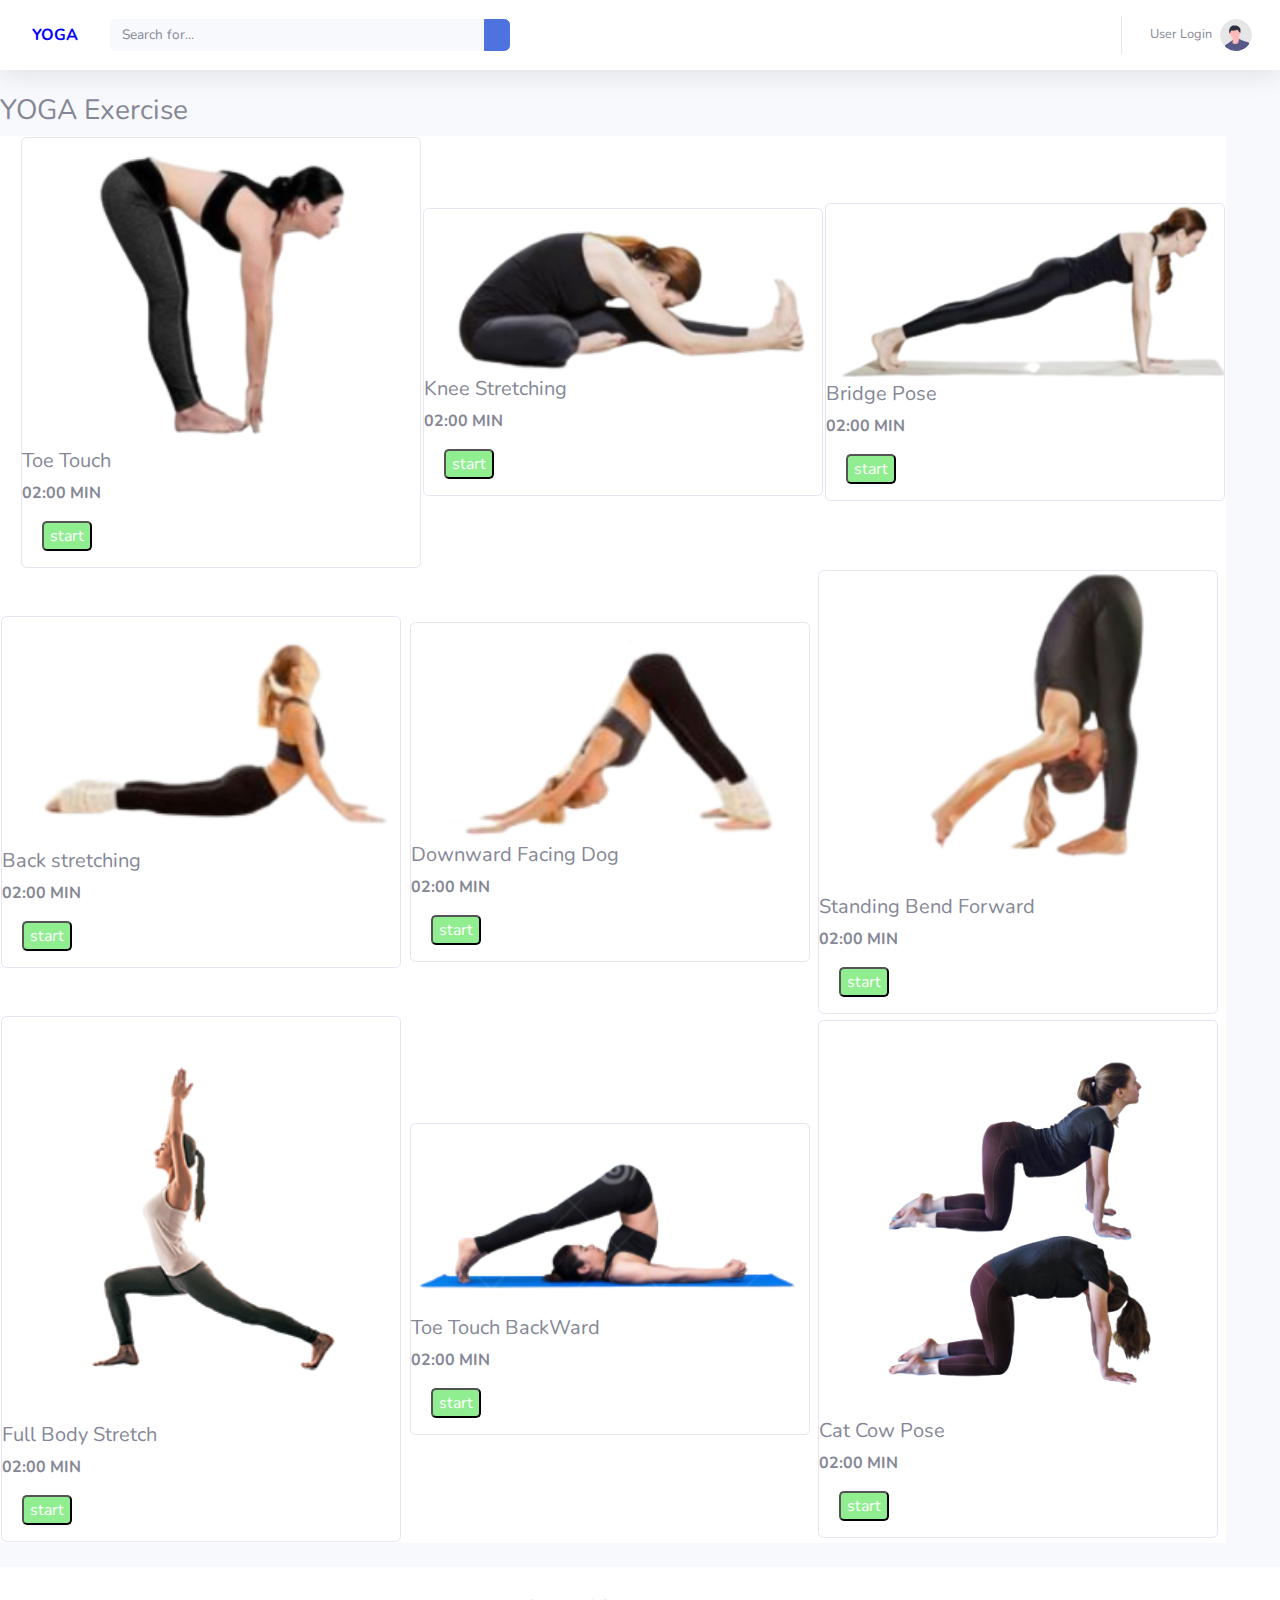
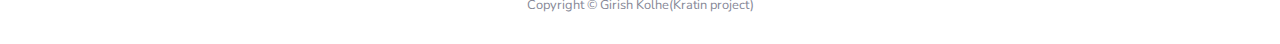
==== exercisePage.html @ c1fc0220 "Add files via upload" ====
<!DOCTYPE html>
<html lang="en">

<head>

    <meta charset="utf-8">
    <meta http-equiv="X-UA-Compatible" content="IE=edge">
    <meta name="viewport" content="width=device-width, initial-scale=1, shrink-to-fit=no">
    <meta name="description" content="">
    <meta name="author" content="">

    <title>WORKOUT PAGE</title>

    <!-- Custom fonts for this template-->
    <link href="vendor/fontawesome-free/css/all.min.css" rel="stylesheet" type="text/css">
    <link
        href="https://fonts.googleapis.com/css?family=Nunito:200,200i,300,300i,400,400i,600,600i,700,700i,800,800i,900,900i"
        rel="stylesheet">

    <!-- Custom styles for this template-->
    <link href="css/sb-admin-2.min.css" rel="stylesheet">
    <link rel="stylesheet" href="./css/style.css">
    <link rel="icon" href="img/icon1.ico">
</head>

<body id="page-top">

    <!-- Page Wrapper -->
    <div id="wrapper">

        
        <!-- Content Wrapper -->
        <div id="content-wrapper" class="d-flex flex-column">

            <!-- Main Content -->
            <div id="content">

                <!-- Topbar -->
                <nav class="navbar navbar-expand navbar-light bg-white topbar mb-4 static-top shadow">

                    <!-- Sidebar Toggle (Topbar) -->
                    <button id="sidebarToggleTop" class="btn btn-link d-md-none rounded-circle mr-3">
                        <i class="fa fa-bars"></i>
                    </button>
                    
                        <div class="sidebar-brand-icon rotate-n-15">
                            <i class="fas fa-laugh-wink"></i>
                        </div>
                        <div class="sidebar-brand-text mx-3"><font color="blue"><b>YOGA</b></font></div>
                    
                    
                    <!-- Topbar Search -->
                    <form
                        class="d-none d-sm-inline-block form-inline mr-auto ml-md-3 my-2 my-md-0 mw-100 navbar-search">

                        

                        <div class="input-group">
                            <input type="text" class="form-control bg-light border-0 small" placeholder="Search for..."
                                aria-label="Search" aria-describedby="basic-addon2">
                            <div class="input-group-append">
                                <button class="btn btn-primary" type="button">
                                    <i class="fas fa-search fa-sm"></i>
                                </button>
                            </div>
                        </div>
                    </form>

                    <!-- Topbar Navbar -->
                    <ul class="navbar-nav ml-auto">

                



                        <div class="topbar-divider d-none d-sm-block"></div>

                        <!-- Nav Item - User Information -->
                        <li class="nav-item dropdown no-arrow">
                            <a class="nav-link dropdown-toggle" href="#" id="userDropdown" role="button"
                                data-toggle="dropdown" aria-haspopup="true" aria-expanded="false">
                                <span class="mr-2 d-none d-lg-inline text-gray-600 small">User Login</span>
                                <img class="img-profile rounded-circle" src="img/undraw_profile.svg">
                            </a>
                            <!-- Dropdown - User Information -->
                            <div class="dropdown-menu dropdown-menu-right shadow animated--grow-in"
                                aria-labelledby="userDropdown">
                                <a class="dropdown-item" href="#">
                                    <i class="fas fa-user fa-sm fa-fw mr-2 text-gray-400"></i>
                                    Profile
                                </a>
                                <a class="dropdown-item" href="#">
                                    <i class="fas fa-cogs fa-sm fa-fw mr-2 text-gray-400"></i>
                                    Settings
                                </a>
                                <a class="dropdown-item" href="#">
                                    <i class="fas fa-list fa-sm fa-fw mr-2 text-gray-400"></i>
                                    Activity Log
                                </a>
                                <div class="dropdown-divider"></div>
                                <a class="dropdown-item" href="#" data-toggle="modal" data-target="#logoutModal">
                                    <i class="fas fa-sign-out-alt fa-sm fa-fw mr-2 text-gray-400"></i>
                                    Logout
                                </a>
                            </div>
                        </li>

                        <li class="nav-item dropdown no-arrow d-sm-none">
                            <a class="nav-link dropdown-toggle" href="#" id="searchDropdown" role="button"
                                data-toggle="dropdown" aria-haspopup="true" aria-expanded="false">
                                <i class="fas fa-search fa-fw"></i>
                            </a>
                            <!-- Dropdown - Messages -->
                            <div class="dropdown-menu dropdown-menu-right p-3 shadow animated--grow-in"
                                aria-labelledby="searchDropdown">
                                <form class="form-inline mr-auto w-100 navbar-search">
                                    <div class="input-group">
                                        <input type="text" class="form-control bg-light border-0 small"
                                            placeholder="Search for..." aria-label="Search"
                                            aria-describedby="basic-addon2">
                                        <div class="input-group-append">
                                            <button class="btn btn-primary" type="button">
                                                <i class="fas fa-search fa-sm"></i>
                                            </button>
                                        </div>
                                    </div>
                                </form>
                            </div>
                        </li>

                        </li>

                    </ul>

                </nav>
                <!-- End of Topbar -->
                <h1 class="heading">YOGA Exercise</h1>
            <div class="d-sm-flex   justify-content-between mb-4">
                <div class="content">
<!-- make change in card -->
    <table  border="0" bordercolor="black" width="100%" bgcolor="white">
        <tr>
                <th>
                    <div class="card" style="width: 400px;margin-left: 20px;">
                        <div class="box">
                            <img src="img/0.png"
                                alt="" style="width: 100%;">
                            <div class="info">
                                <h5>Toe Touch</h5>
                                <p id = 'count1'>02:00 MIN</p>
                                <p style="margin-left:20px;"><input type = "button" onclick = "updateCount()" value = "start" style="background-color: lightgreen;color:white; border-radius: 5px;"></p>
                            </div>
                        </div>
                    </div></th><th>
                    <div class="card" style="width: 400px;">
                        <div class="box">
                            <img src="img/1.png"
                                alt="" style="width: 100%;">
                            <div class="info">
                                <h5>Knee Stretching</h5>
                                <p id = 'count2'>02:00 MIN</p>
                                <p style="margin-left:20px;"><input type = "button" onclick = "updateCount()" value = "start" style="background-color: lightgreen;color:white; border-radius: 5px;"></p>
                            </div>
                        </div>
                    </div></th><th>
                    <div class="card" style="width: 400px;">
                        <div class="box">
                            <img src="img/2.png"
                                alt="" style="width: 100%;">
                            <div class="info">
                                <h5>Bridge Pose</h5>
                                <p id = 'count3'>02:00 MIN</p>
                                <p style="margin-left:20px;"><input type = "button" onclick = "updateCount()" value = "start" style="background-color: lightgreen;color:white; border-radius: 5px;"></p>
                            </div>
                        </div>
                    </div></th> </tr></table>

                    <table border="0" bordercolor="black" width="100%" bgcolor="white"><tr>
                        <th>
                    <div class="card" style="width: 400px;">
                        <div class="box">
                            <img src="img/3.png"
                                alt="" style="width: 100%;">
                            <div class="info">
                                <h5>Back stretching</h5>
                                <p id = 'count3'>02:00 MIN</p>
                                <p style="margin-left:20px;"><input type = "button" onclick = "updateCount()" value = "start" style="background-color: lightgreen;color:white; border-radius: 5px;"></p>
                            </div>
                        </div>
                    </div></th>
                    <th>
                    <div class="card" style="width: 400px;">
                        <div class="box">
                            <img src="img/4.png"
                                alt="" style="width: 100%;">
                            <div class="info">
                                <h5>Downward Facing Dog</h5>
                                <p id = 'count3'>02:00 MIN</p>
                                <p style="margin-left:20px;"><input type = "button" onclick = "updateCount()" value = "start" style="background-color: lightgreen;color:white; border-radius: 5px;"></p>
                            </div>
                        </div>
                    </div></th>
                    <th>
                    <div class="card" style="width: 400px;">
                        <div class="box">
                            <img src="img/5.png"
                                alt="" style="width: 100%;">
                            <div class="info">
                                <h5>Standing Bend Forward</h5>
                                <p id = 'count3'>02:00 MIN</p>
                                <p style="margin-left:20px;"><input type = "button" onclick = "updateCount()" value = "start" style="background-color: lightgreen;color:white; border-radius: 5px;"></p>
                            </div>
                        </div>
                    </div></th></tr></table>


                    <table border="0" bordercolor="black" width="100%" bgcolor="white"><tr>
                        <th>
                    <div class="card" style="width: 400px;">
                        <div class="box">
                            <img src="img/6.png"
                                alt="" style="width: 100%;">
                            <div class="info">
                                <h5>Full Body Stretch</h5>
                                <p id = 'count3'>02:00 MIN</p>
                                <p style="margin-left:20px;"><input type = "button" onclick = "updateCount()" value = "start" style="background-color: lightgreen;color:white; border-radius: 5px;"></p>
                            </div>
                        </div>
                    </div></th>
                    <th>
                    <div class="card" style="width: 400px;">
                        <div class="box">
                            <img src="img/7.png"
                                alt="" style="width: 100%;">
                            <div class="info">
                                <h5>Toe Touch BackWard</h5>
                                <p id = 'count3'>02:00 MIN</p>
                                <p style="margin-left:20px;"><input type = "button" onclick = "updateCount()" value = "start" style="background-color: lightgreen;color:white; border-radius: 5px;"></p>
                            </div>
                        </div>
                    </div></th>
                    <th>
                    <div class="card" style="width: 400px;">
                        <div class="box">
                            <img src="img/8.png"
                                alt="" style="width: 100%;">
                            <div class="info">
                                <h5>Cat Cow Pose</h5>
                                <p id = 'count3'>02:00 MIN</p>
                                <p style="margin-left:20px;"><input type = "button" onclick = "updateCount()" value = "start" style="background-color: lightgreen;color:white; border-radius: 5px;"></p>
                            </div>
                        </div>
                    </div></th></tr></table>
                </div>
            </div>
            <!-- End of Main Content -->

            <!-- Footer -->
            <footer class="sticky-footer bg-white">
                <div class="container my-auto">
                    <div class="copyright text-center my-auto">
                        <span>Copyright &copy; Girish Kolhe(Kratin project)</span>
                    </div>
                </div>
            </footer>
            <!-- End of Footer -->

        </div>
        <!-- End of Content Wrapper -->

    </div>
    <!-- End of Page Wrapper -->

    <!-- Scroll to Top Button-->
    <a class="scroll-to-top rounded" href="#page-top">
        <i class="fas fa-angle-up"></i>
    </a>

    <!-- Logout Modal-->
    <div class="modal fade" id="logoutModal" tabindex="-1" role="dialog" aria-labelledby="exampleModalLabel"
        aria-hidden="true">
        <div class="modal-dialog" role="document">
            <div class="modal-content">
                <div class="modal-header">
                    <h5 class="modal-title" id="exampleModalLabel">Ready to Leave?</h5>
                    <button class="close" type="button" data-dismiss="modal" aria-label="Close">
                        <span aria-hidden="true">×</span>
                    </button>
                </div>
                <div class="modal-body">Select "Logout" below if you are ready to end your current session.</div>
                <div class="modal-footer">
                    <button class="btn btn-secondary" type="button" data-dismiss="modal">Cancel</button>
                    <a class="btn btn-primary" href="index.html">Logout</a>
                </div>
            </div>
        </div>
    </div>

    <!-- Bootstrap core JavaScript-->
    <script src="vendor/jquery/jquery.min.js"></script>
    <script src="vendor/bootstrap/js/bootstrap.bundle.min.js"></script>

    <!-- Core plugin JavaScript-->
    <script src="vendor/jquery-easing/jquery.easing.min.js"></script>

    <!-- Custom scripts for all pages-->
    <script src="js/sb-admin-2.min.js"></script>

    <!-- Page level plugins -->
    <script src="vendor/chart.js/Chart.min.js"></script>

    <!-- Page level custom scripts -->
    <script src="js/demo/chart-area-demo.js"></script>
    <script src="js/demo/chart-pie-demo.js"></script>
    <script src="js/exercisePage.js"></script>

</body>

</html>
---- css/style.css ----
.container-fluid{
	width: 100%;
	display: flex;
	flex-direction: column;
	
}

.heading{
	font-size: 28px;

}
.container-fluid .content{
	width: 70%;
	height: 100%;
	display: flex;
	align-items: center;
	flex-wrap: wrap;
  
  }

  .container-fluid .quote{
	width: 30%;
	height: 100%;
	display: flex;
	flex-direction: column;

 
 }

 .container-fluid .quote .card-body .box {
	display: flex;
	justify-content: center;
	align-items: center;
	margin: 10px 0px;
 }

 .container-fluid .quote .card-body .box img{
	width: 60px;
	height: 60px;
	border-radius: 100px;
	margin: 0px 15px;
	box-shadow: rgba(100, 100, 111, 0.2) 0px 7px 29px 0px;
	
 }
  
  .container-fluid .content .card{
	width:300px;
    margin: 10px;
	border-radius: 10px;
	box-shadow: rgba(100, 100, 111, 0.2) 0px 7px 29px 0px;
  }
  
  .container-fluid .content .card img{
	width: 300px;
	border-top-left-radius: 10px;
	border-top-right-radius: 10px;
  }
  
  .container-fluid .content .card .info{
	padding: 20px;
  }

  .container-fluid .content .card .info h5{
	color: rgb(67, 67, 67);
  }

  .container-fluid .content .card .info a{
	padding: 7px 30px;
	height: 30px;
	color: blue;
	border: 1px solid blue;
	outline: none;
	text-decoration: none;
	border-radius: 50px;
  }

  @media (max-width: 480px){
	.container-fluid .content{
		width: 100%;
	}

	.container-fluid .quote{
		width: 100%;
	}

  }
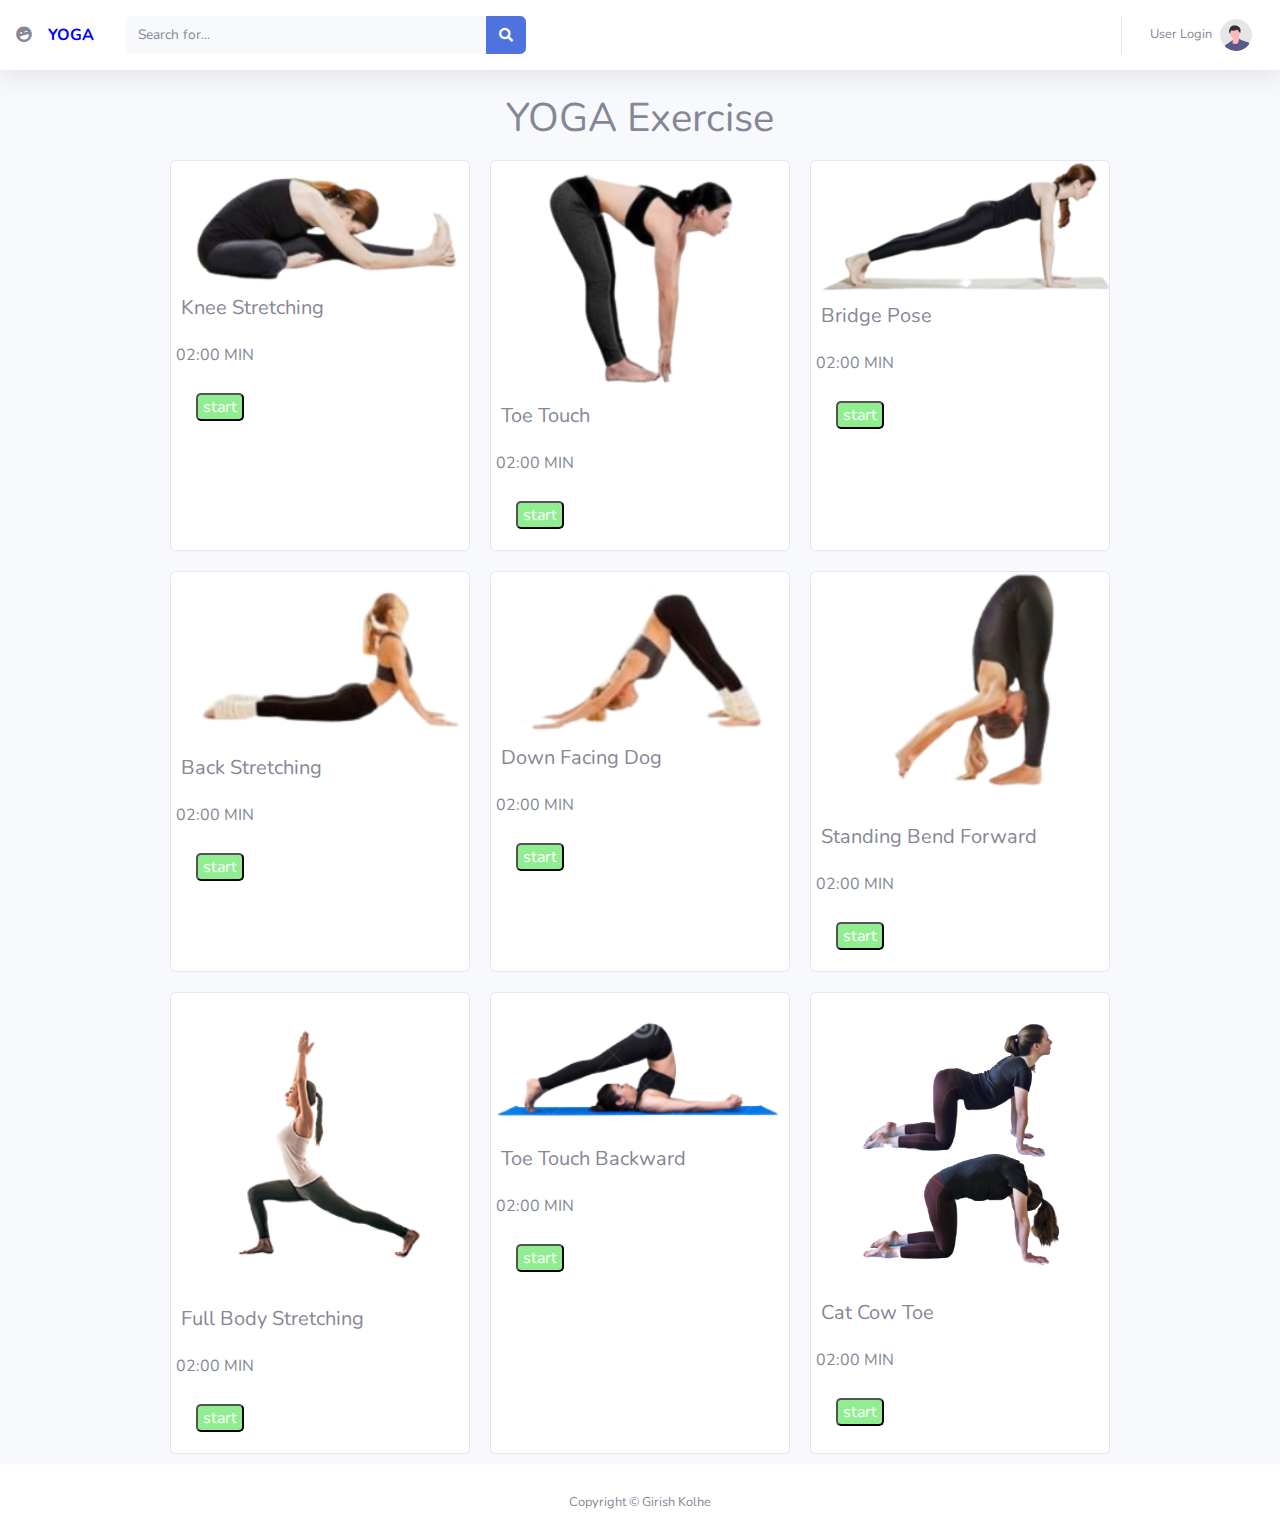
==== commit 8df40e96: "Add files via upload" ====
--- a/exercisePage.html
+++ b/exercisePage.html
@@ -20,6 +20,7 @@
     <!-- Custom styles for this template-->
     <link href="css/sb-admin-2.min.css" rel="stylesheet">
     <link rel="stylesheet" href="./css/style.css">
+    <link rel="stylesheet" href="./css/exeP.css">
     <link rel="icon" href="img/icon1.ico">
 </head>
 
@@ -134,132 +135,130 @@
 
                 </nav>
                 <!-- End of Topbar -->
-                <h1 class="heading">YOGA Exercise</h1>
-            <div class="d-sm-flex   justify-content-between mb-4">
-                <div class="content">
-<!-- make change in card -->
-    <table  border="0" bordercolor="black" width="100%" bgcolor="white">
-        <tr>
-                <th>
-                    <div class="card" style="width: 400px;margin-left: 20px;">
-                        <div class="box">
-                            <img src="img/0.png"
-                                alt="" style="width: 100%;">
-                            <div class="info">
-                                <h5>Toe Touch</h5>
-                                <p id = 'count1'>02:00 MIN</p>
-                                <p style="margin-left:20px;"><input type = "button" onclick = "updateCount()" value = "start" style="background-color: lightgreen;color:white; border-radius: 5px;"></p>
-                            </div>
-                        </div>
-                    </div></th><th>
-                    <div class="card" style="width: 400px;">
-                        <div class="box">
-                            <img src="img/1.png"
-                                alt="" style="width: 100%;">
-                            <div class="info">
-                                <h5>Knee Stretching</h5>
-                                <p id = 'count2'>02:00 MIN</p>
-                                <p style="margin-left:20px;"><input type = "button" onclick = "updateCount()" value = "start" style="background-color: lightgreen;color:white; border-radius: 5px;"></p>
-                            </div>
-                        </div>
-                    </div></th><th>
-                    <div class="card" style="width: 400px;">
-                        <div class="box">
-                            <img src="img/2.png"
-                                alt="" style="width: 100%;">
-                            <div class="info">
-                                <h5>Bridge Pose</h5>
-                                <p id = 'count3'>02:00 MIN</p>
-                                <p style="margin-left:20px;"><input type = "button" onclick = "updateCount()" value = "start" style="background-color: lightgreen;color:white; border-radius: 5px;"></p>
-                            </div>
-                        </div>
-                    </div></th> </tr></table>
-
-                    <table border="0" bordercolor="black" width="100%" bgcolor="white"><tr>
-                        <th>
-                    <div class="card" style="width: 400px;">
-                        <div class="box">
-                            <img src="img/3.png"
-                                alt="" style="width: 100%;">
-                            <div class="info">
-                                <h5>Back stretching</h5>
-                                <p id = 'count3'>02:00 MIN</p>
-                                <p style="margin-left:20px;"><input type = "button" onclick = "updateCount()" value = "start" style="background-color: lightgreen;color:white; border-radius: 5px;"></p>
-                            </div>
-                        </div>
-                    </div></th>
-                    <th>
-                    <div class="card" style="width: 400px;">
-                        <div class="box">
-                            <img src="img/4.png"
-                                alt="" style="width: 100%;">
-                            <div class="info">
-                                <h5>Downward Facing Dog</h5>
-                                <p id = 'count3'>02:00 MIN</p>
-                                <p style="margin-left:20px;"><input type = "button" onclick = "updateCount()" value = "start" style="background-color: lightgreen;color:white; border-radius: 5px;"></p>
-                            </div>
-                        </div>
-                    </div></th>
-                    <th>
-                    <div class="card" style="width: 400px;">
-                        <div class="box">
-                            <img src="img/5.png"
-                                alt="" style="width: 100%;">
-                            <div class="info">
-                                <h5>Standing Bend Forward</h5>
-                                <p id = 'count3'>02:00 MIN</p>
-                                <p style="margin-left:20px;"><input type = "button" onclick = "updateCount()" value = "start" style="background-color: lightgreen;color:white; border-radius: 5px;"></p>
-                            </div>
-                        </div>
-                    </div></th></tr></table>
-
-
-                    <table border="0" bordercolor="black" width="100%" bgcolor="white"><tr>
-                        <th>
-                    <div class="card" style="width: 400px;">
-                        <div class="box">
-                            <img src="img/6.png"
-                                alt="" style="width: 100%;">
-                            <div class="info">
-                                <h5>Full Body Stretch</h5>
-                                <p id = 'count3'>02:00 MIN</p>
-                                <p style="margin-left:20px;"><input type = "button" onclick = "updateCount()" value = "start" style="background-color: lightgreen;color:white; border-radius: 5px;"></p>
-                            </div>
-                        </div>
-                    </div></th>
-                    <th>
-                    <div class="card" style="width: 400px;">
-                        <div class="box">
-                            <img src="img/7.png"
-                                alt="" style="width: 100%;">
-                            <div class="info">
-                                <h5>Toe Touch BackWard</h5>
-                                <p id = 'count3'>02:00 MIN</p>
-                                <p style="margin-left:20px;"><input type = "button" onclick = "updateCount()" value = "start" style="background-color: lightgreen;color:white; border-radius: 5px;"></p>
-                            </div>
-                        </div>
-                    </div></th>
-                    <th>
-                    <div class="card" style="width: 400px;">
-                        <div class="box">
-                            <img src="img/8.png"
-                                alt="" style="width: 100%;">
-                            <div class="info">
-                                <h5>Cat Cow Pose</h5>
-                                <p id = 'count3'>02:00 MIN</p>
-                                <p style="margin-left:20px;"><input type = "button" onclick = "updateCount()" value = "start" style="background-color: lightgreen;color:white; border-radius: 5px;"></p>
-                            </div>
-                        </div>
-                    </div></th></tr></table>
-                </div>
-            </div>
+                <h1>YOGA Exercise</h1>
+            <!-- make change in card -->
+            <section class="container1">
+                <div class="card" style="width: 300px;">
+                    <div class="box">
+                        <img src="img/1.png"
+                            alt="" style="width: 100%;">
+                        <div class="info">
+                            <h5>Knee Stretching</h5>
+                            <p id = 'count1'>02:00 MIN</p>
+                            <p style="margin-left:20px;">
+                            <input type = "button" onclick = "updateCount()" value = "start" style="background-color: lightgreen;color:white; border-radius: 5px;padding-left: 5px;padding-right: 5px;"></p>
+                        </div>
+                    </div>
+                </div>
+                <div class="card" style="width: 300px;">
+                    <div class="box">
+                        <img src="img/0.png"
+                            alt="" style="width: 100%;">
+                        <div class="info">
+                            <h5>Toe Touch</h5>
+                            <p id = 'count1'>02:00 MIN</p>
+                            <p style="margin-left:20px;">
+                            <input type = "button" onclick = "updateCount()" value = "start" style="background-color: lightgreen;color:white; border-radius: 5px;padding-left: 5px;padding-right: 5px;"></p>
+                        </div>
+                    </div>
+                </div>
+                <div class="card" style="width: 300px;">
+                    <div class="box">
+                        <img src="img/2.png"
+                            alt="" style="width: 100%;">
+                        <div class="info">
+                            <h5>Bridge Pose</h5>
+                            <p id = 'count1'>02:00 MIN</p>
+                            <p style="margin-left:20px;">
+                            <input type = "button" onclick = "updateCount()" value = "start" style="background-color: lightgreen;color:white; border-radius: 5px;padding-left: 5px;padding-right: 5px;"></p>
+                        </div>
+                    </div>
+                </div>
+            </section>
+            <section class="container1">
+                <div class="card" style="width: 300px;">
+                    <div class="box">
+                        <img src="img/3.png"
+                            alt="" style="width: 100%;">
+                        <div class="info">
+                            <h5>Back Stretching</h5>
+                            <p id = 'count1'>02:00 MIN</p>
+                            <p style="margin-left:20px;">
+                            <input type = "button" onclick = "updateCount()" value = "start" style="background-color: lightgreen;color:white; border-radius: 5px;padding-left: 5px;padding-right: 5px;"></p>
+                        </div>
+                    </div>
+                </div>
+                <div class="card" style="width: 300px;">
+                    <div class="box">
+                        <img src="img/4.png"
+                            alt="" style="width: 100%;">
+                        <div class="info">
+                            <h5>Down Facing Dog</h5>
+                            <p id = 'count1'>02:00 MIN</p>
+                            <p style="margin-left:20px;">
+                            <input type = "button" onclick = "updateCount()" value = "start" style="background-color: lightgreen;color:white; border-radius: 5px;padding-left: 5px;padding-right: 5px;"></p>
+                        </div>
+                    </div>
+                </div>
+                <div class="card" style="width: 300px;">
+                    <div class="box">
+                        <img src="img/5.png"
+                            alt="" style="width: 100%;">
+                        <div class="info">
+                            <h5>Standing Bend Forward</h5>
+                            <p id = 'count1'>02:00 MIN</p>
+                            <p style="margin-left:20px;">
+                            <input type = "button" onclick = "updateCount()" value = "start" style="background-color: lightgreen;color:white; border-radius: 5px;padding-left: 5px;padding-right: 5px;"></p>
+                        </div>
+                    </div>
+                </div>
+            </section>
+            <section class="container1">
+                <div class="card" style="width: 300px;">
+                    <div class="box">
+                        <img src="img/6.png"
+                            alt="" style="width: 100%;">
+                        <div class="info">
+                            <h5>Full Body Stretching</h5>
+                            <p id = 'count1'>02:00 MIN</p>
+                            <p style="margin-left:20px;">
+                            <input type = "button" onclick = "updateCount()" value = "start" style="background-color: lightgreen;color:white; border-radius: 5px;padding-left: 5px;padding-right: 5px;"></p>
+                        </div>
+                    </div>
+                </div>
+                <div class="card" style="width: 300px;">
+                    <div class="box">
+                        <img src="img/7.png"
+                            alt="" style="width: 100%;">
+                        <div class="info">
+                            <h5>Toe Touch Backward</h5>
+                            <p id = 'count1'>02:00 MIN</p>
+                            <p style="margin-left:20px;">
+                            <input type = "button" onclick = "updateCount()" value = "start" style="background-color: lightgreen;color:white; border-radius: 5px;padding-left: 5px;padding-right: 5px;"></p>
+                        </div>
+                    </div>
+                </div>
+                <div class="card" style="width: 300px;">
+                    <div class="box">
+                        <img src="img/8.png"
+                            alt="" style="width: 100%;">
+                        <div class="info">
+                            <h5>Cat Cow Toe</h5>
+                            <p id = 'count1'>02:00 MIN</p>
+                            <p style="margin-left:20px;">
+                            <input type = "button" onclick = "updateCount()" value = "start" style="background-color: lightgreen;color:white; border-radius: 5px;padding-left: 5px;padding-right: 5px;"></p>
+                        </div>
+                    </div>
+                </div>
+            </section>
+    
             <!-- End of Main Content -->
 
             <!-- Footer -->
             <footer class="sticky-footer bg-white">
                 <div class="container my-auto">
                     <div class="copyright text-center my-auto">
-                        <span>Copyright &copy; Girish Kolhe(Kratin project)</span>
+                        <span>Copyright &copy; Girish Kolhe </span>
                     </div>
                 </div>
             </footer>
--- a/vendor/fontawesome-free/css/all.min.css
+++ b/vendor/fontawesome-free/css/all.min.css
@@ -0,0 +1,5 @@
+/*!
+ * Font Awesome Free 5.15.3 by @fontawesome - https://fontawesome.com
+ * License - https://fontawesome.com/license/free (Icons: CC BY 4.0, Fonts: SIL OFL 1.1, Code: MIT License)
+ */
+.fa,.fab,.fad,.fal,.far,.fas{-moz-osx-font-smoothing:grayscale;-webkit-font-smoothing:antialiased;display:inline-block;font-style:normal;font-variant:normal;text-rendering:auto;line-height:1}.fa-lg{font-size:1.33333em;line-height:.75em;vertical-align:-.0667em}.fa-xs{font-size:.75em}.fa-sm{font-size:.875em}.fa-1x{font-size:1em}.fa-2x{font-size:2em}.fa-3x{font-size:3em}.fa-4x{font-size:4em}.fa-5x{font-size:5em}.fa-6x{font-size:6em}.fa-7x{font-size:7em}.fa-8x{font-size:8em}.fa-9x{font-size:9em}.fa-10x{font-size:10em}.fa-fw{text-align:center;width:1.25em}.fa-ul{list-style-type:none;margin-left:2.5em;padding-left:0}.fa-ul>li{position:relative}.fa-li{left:-2em;position:absolute;text-align:center;width:2em;line-height:inherit}.fa-border{border:.08em solid #eee;border-radius:.1em;padding:.2em .25em .15em}.fa-pull-left{float:left}.fa-pull-right{float:right}.fa.fa-pull-left,.fab.fa-pull-left,.fal.fa-pull-left,.far.fa-pull-left,.fas.fa-pull-left{margin-right:.3em}.fa.fa-pull-right,.fab.fa-pull-right,.fal.fa-pull-right,.far.fa-pull-right,.fas.fa-pull-right{margin-left:.3em}.fa-spin{-webkit-animation:fa-spin 2s linear infinite;animation:fa-spin 2s linear infinite}.fa-pulse{-webkit-animation:fa-spin 1s steps(8) infinite;animation:fa-spin 1s steps(8) infinite}@-webkit-keyframes fa-spin{0%{-webkit-transform:rotate(0deg);transform:rotate(0deg)}to{-webkit-transform:rotate(1turn);transform:rotate(1turn)}}@keyframes fa-spin{0%{-webkit-transform:rotate(0deg);transform:rotate(0deg)}to{-webkit-transform:rotate(1turn);transform:rotate(1turn)}}.fa-rotate-90{-ms-filter:"progid:DXImageTransform.Microsoft.BasicImage(rotation=1)";-webkit-transform:rotate(90deg);transform:rotate(90deg)}.fa-rotate-180{-ms-filter:"progid:DXImageTransform.Microsoft.BasicImage(rotation=2)";-webkit-transform:rotate(180deg);transform:rotate(180deg)}.fa-rotate-270{-ms-filter:"progid:DXImageTransform.Microsoft.BasicImage(rotation=3)";-webkit-transform:rotate(270deg);transform:rotate(270deg)}.fa-flip-horizontal{-ms-filter:"progid:DXImageTransform.Microsoft.BasicImage(rotation=0, mirror=1)";-webkit-transform:scaleX(-1);transform:scaleX(-1)}.fa-flip-vertical{-webkit-transform:scaleY(-1);transform:scaleY(-1)}.fa-flip-both,.fa-flip-horizontal.fa-flip-vertical,.fa-flip-vertical{-ms-filter:"progid:DXImageTransform.Microsoft.BasicImage(rotation=2, mirror=1)"}.fa-flip-both,.fa-flip-horizontal.fa-flip-vertical{-webkit-transform:scale(-1);transform:scale(-1)}:root .fa-flip-both,:root .fa-flip-horizontal,:root .fa-flip-vertical,:root .fa-rotate-90,:root .fa-rotate-180,:root .fa-rotate-270{-webkit-filter:none;filter:none}.fa-stack{display:inline-block;height:2em;line-height:2em;position:relative;vertical-align:middle;width:2.5em}.fa-stack-1x,.fa-stack-2x{left:0;position:absolute;text-align:center;width:100%}.fa-stack-1x{line-height:inherit}.fa-stack-2x{font-size:2em}.fa-inverse{color:#fff}.fa-500px:before{content:"\f26e"}.fa-accessible-icon:before{content:"\f368"}.fa-accusoft:before{content:"\f369"}.fa-acquisitions-incorporated:before{content:"\f6af"}.fa-ad:before{content:"\f641"}.fa-address-book:before{content:"\f2b9"}.fa-address-card:before{content:"\f2bb"}.fa-adjust:before{content:"\f042"}.fa-adn:before{content:"\f170"}.fa-adversal:before{content:"\f36a"}.fa-affiliatetheme:before{content:"\f36b"}.fa-air-freshener:before{content:"\f5d0"}.fa-airbnb:before{content:"\f834"}.fa-algolia:before{content:"\f36c"}.fa-align-center:before{content:"\f037"}.fa-align-justify:before{content:"\f039"}.fa-align-left:before{content:"\f036"}.fa-align-right:before{content:"\f038"}.fa-alipay:before{content:"\f642"}.fa-allergies:before{content:"\f461"}.fa-amazon:before{content:"\f270"}.fa-amazon-pay:before{content:"\f42c"}.fa-ambulance:before{content:"\f0f9"}.fa-american-sign-language-interpreting:before{content:"\f2a3"}.fa-amilia:before{content:"\f36d"}.fa-anchor:before{content:"\f13d"}.fa-android:before{content:"\f17b"}.fa-angellist:before{content:"\f209"}.fa-angle-double-down:before{content:"\f103"}.fa-angle-double-left:before{content:"\f100"}.fa-angle-double-right:before{content:"\f101"}.fa-angle-double-up:before{content:"\f102"}.fa-angle-down:before{content:"\f107"}.fa-angle-left:before{content:"\f104"}.fa-angle-right:before{content:"\f105"}.fa-angle-up:before{content:"\f106"}.fa-angry:before{content:"\f556"}.fa-angrycreative:before{content:"\f36e"}.fa-angular:before{content:"\f420"}.fa-ankh:before{content:"\f644"}.fa-app-store:before{content:"\f36f"}.fa-app-store-ios:before{content:"\f370"}.fa-apper:before{content:"\f371"}.fa-apple:before{content:"\f179"}.fa-apple-alt:before{content:"\f5d1"}.fa-apple-pay:before{content:"\f415"}.fa-archive:before{content:"\f187"}.fa-archway:before{content:"\f557"}.fa-arrow-alt-circle-down:before{content:"\f358"}.fa-arrow-alt-circle-left:before{content:"\f359"}.fa-arrow-alt-circle-right:before{content:"\f35a"}.fa-arrow-alt-circle-up:before{content:"\f35b"}.fa-arrow-circle-down:before{content:"\f0ab"}.fa-arrow-circle-left:before{content:"\f0a8"}.fa-arrow-circle-right:before{content:"\f0a9"}.fa-arrow-circle-up:before{content:"\f0aa"}.fa-arrow-down:before{content:"\f063"}.fa-arrow-left:before{content:"\f060"}.fa-arrow-right:before{content:"\f061"}.fa-arrow-up:before{content:"\f062"}.fa-arrows-alt:before{content:"\f0b2"}.fa-arrows-alt-h:before{content:"\f337"}.fa-arrows-alt-v:before{content:"\f338"}.fa-artstation:before{content:"\f77a"}.fa-assistive-listening-systems:before{content:"\f2a2"}.fa-asterisk:before{content:"\f069"}.fa-asymmetrik:before{content:"\f372"}.fa-at:before{content:"\f1fa"}.fa-atlas:before{content:"\f558"}.fa-atlassian:before{content:"\f77b"}.fa-atom:before{content:"\f5d2"}.fa-audible:before{content:"\f373"}.fa-audio-description:before{content:"\f29e"}.fa-autoprefixer:before{content:"\f41c"}.fa-avianex:before{content:"\f374"}.fa-aviato:before{content:"\f421"}.fa-award:before{content:"\f559"}.fa-aws:before{content:"\f375"}.fa-baby:before{content:"\f77c"}.fa-baby-carriage:before{content:"\f77d"}.fa-backspace:before{content:"\f55a"}.fa-backward:before{content:"\f04a"}.fa-bacon:before{content:"\f7e5"}.fa-bacteria:before{content:"\e059"}.fa-bacterium:before{content:"\e05a"}.fa-bahai:before{content:"\f666"}.fa-balance-scale:before{content:"\f24e"}.fa-balance-scale-left:before{content:"\f515"}.fa-balance-scale-right:before{content:"\f516"}.fa-ban:before{content:"\f05e"}.fa-band-aid:before{content:"\f462"}.fa-bandcamp:before{content:"\f2d5"}.fa-barcode:before{content:"\f02a"}.fa-bars:before{content:"\f0c9"}.fa-baseball-ball:before{content:"\f433"}.fa-basketball-ball:before{content:"\f434"}.fa-bath:before{content:"\f2cd"}.fa-battery-empty:before{content:"\f244"}.fa-battery-full:before{content:"\f240"}.fa-battery-half:before{content:"\f242"}.fa-battery-quarter:before{content:"\f243"}.fa-battery-three-quarters:before{content:"\f241"}.fa-battle-net:before{content:"\f835"}.fa-bed:before{content:"\f236"}.fa-beer:before{content:"\f0fc"}.fa-behance:before{content:"\f1b4"}.fa-behance-square:before{content:"\f1b5"}.fa-bell:before{content:"\f0f3"}.fa-bell-slash:before{content:"\f1f6"}.fa-bezier-curve:before{content:"\f55b"}.fa-bible:before{content:"\f647"}.fa-bicycle:before{content:"\f206"}.fa-biking:before{content:"\f84a"}.fa-bimobject:before{content:"\f378"}.fa-binoculars:before{content:"\f1e5"}.fa-biohazard:before{content:"\f780"}.fa-birthday-cake:before{content:"\f1fd"}.fa-bitbucket:before{content:"\f171"}.fa-bitcoin:before{content:"\f379"}.fa-bity:before{content:"\f37a"}.fa-black-tie:before{content:"\f27e"}.fa-blackberry:before{content:"\f37b"}.fa-blender:before{content:"\f517"}.fa-blender-phone:before{content:"\f6b6"}.fa-blind:before{content:"\f29d"}.fa-blog:before{content:"\f781"}.fa-blogger:before{content:"\f37c"}.fa-blogger-b:before{content:"\f37d"}.fa-bluetooth:before{content:"\f293"}.fa-bluetooth-b:before{content:"\f294"}.fa-bold:before{content:"\f032"}.fa-bolt:before{content:"\f0e7"}.fa-bomb:before{content:"\f1e2"}.fa-bone:before{content:"\f5d7"}.fa-bong:before{content:"\f55c"}.fa-book:before{content:"\f02d"}.fa-book-dead:before{content:"\f6b7"}.fa-book-medical:before{content:"\f7e6"}.fa-book-open:before{content:"\f518"}.fa-book-reader:before{content:"\f5da"}.fa-bookmark:before{content:"\f02e"}.fa-bootstrap:before{content:"\f836"}.fa-border-all:before{content:"\f84c"}.fa-border-none:before{content:"\f850"}.fa-border-style:before{content:"\f853"}.fa-bowling-ball:before{content:"\f436"}.fa-box:before{content:"\f466"}.fa-box-open:before{content:"\f49e"}.fa-box-tissue:before{content:"\e05b"}.fa-boxes:before{content:"\f468"}.fa-braille:before{content:"\f2a1"}.fa-brain:before{content:"\f5dc"}.fa-bread-slice:before{content:"\f7ec"}.fa-briefcase:before{content:"\f0b1"}.fa-briefcase-medical:before{content:"\f469"}.fa-broadcast-tower:before{content:"\f519"}.fa-broom:before{content:"\f51a"}.fa-brush:before{content:"\f55d"}.fa-btc:before{content:"\f15a"}.fa-buffer:before{content:"\f837"}.fa-bug:before{content:"\f188"}.fa-building:before{content:"\f1ad"}.fa-bullhorn:before{content:"\f0a1"}.fa-bullseye:before{content:"\f140"}.fa-burn:before{content:"\f46a"}.fa-buromobelexperte:before{content:"\f37f"}.fa-bus:before{content:"\f207"}.fa-bus-alt:before{content:"\f55e"}.fa-business-time:before{content:"\f64a"}.fa-buy-n-large:before{content:"\f8a6"}.fa-buysellads:before{content:"\f20d"}.fa-calculator:before{content:"\f1ec"}.fa-calendar:before{content:"\f133"}.fa-calendar-alt:before{content:"\f073"}.fa-calendar-check:before{content:"\f274"}.fa-calendar-day:before{content:"\f783"}.fa-calendar-minus:before{content:"\f272"}.fa-calendar-plus:before{content:"\f271"}.fa-calendar-times:before{content:"\f273"}.fa-calendar-week:before{content:"\f784"}.fa-camera:before{content:"\f030"}.fa-camera-retro:before{content:"\f083"}.fa-campground:before{content:"\f6bb"}.fa-canadian-maple-leaf:before{content:"\f785"}.fa-candy-cane:before{content:"\f786"}.fa-cannabis:before{content:"\f55f"}.fa-capsules:before{content:"\f46b"}.fa-car:before{content:"\f1b9"}.fa-car-alt:before{content:"\f5de"}.fa-car-battery:before{content:"\f5df"}.fa-car-crash:before{content:"\f5e1"}.fa-car-side:before{content:"\f5e4"}.fa-caravan:before{content:"\f8ff"}.fa-caret-down:before{content:"\f0d7"}.fa-caret-left:before{content:"\f0d9"}.fa-caret-right:before{content:"\f0da"}.fa-caret-square-down:before{content:"\f150"}.fa-caret-square-left:before{content:"\f191"}.fa-caret-square-right:before{content:"\f152"}.fa-caret-square-up:before{content:"\f151"}.fa-caret-up:before{content:"\f0d8"}.fa-carrot:before{content:"\f787"}.fa-cart-arrow-down:before{content:"\f218"}.fa-cart-plus:before{content:"\f217"}.fa-cash-register:before{content:"\f788"}.fa-cat:before{content:"\f6be"}.fa-cc-amazon-pay:before{content:"\f42d"}.fa-cc-amex:before{content:"\f1f3"}.fa-cc-apple-pay:before{content:"\f416"}.fa-cc-diners-club:before{content:"\f24c"}.fa-cc-discover:before{content:"\f1f2"}.fa-cc-jcb:before{content:"\f24b"}.fa-cc-mastercard:before{content:"\f1f1"}.fa-cc-paypal:before{content:"\f1f4"}.fa-cc-stripe:before{content:"\f1f5"}.fa-cc-visa:before{content:"\f1f0"}.fa-centercode:before{content:"\f380"}.fa-centos:before{content:"\f789"}.fa-certificate:before{content:"\f0a3"}.fa-chair:before{content:"\f6c0"}.fa-chalkboard:before{content:"\f51b"}.fa-chalkboard-teacher:before{content:"\f51c"}.fa-charging-station:before{content:"\f5e7"}.fa-chart-area:before{content:"\f1fe"}.fa-chart-bar:before{content:"\f080"}.fa-chart-line:before{content:"\f201"}.fa-chart-pie:before{content:"\f200"}.fa-check:before{content:"\f00c"}.fa-check-circle:before{content:"\f058"}.fa-check-double:before{content:"\f560"}.fa-check-square:before{content:"\f14a"}.fa-cheese:before{content:"\f7ef"}.fa-chess:before{content:"\f439"}.fa-chess-bishop:before{content:"\f43a"}.fa-chess-board:before{content:"\f43c"}.fa-chess-king:before{content:"\f43f"}.fa-chess-knight:before{content:"\f441"}.fa-chess-pawn:before{content:"\f443"}.fa-chess-queen:before{content:"\f445"}.fa-chess-rook:before{content:"\f447"}.fa-chevron-circle-down:before{content:"\f13a"}.fa-chevron-circle-left:before{content:"\f137"}.fa-chevron-circle-right:before{content:"\f138"}.fa-chevron-circle-up:before{content:"\f139"}.fa-chevron-down:before{content:"\f078"}.fa-chevron-left:before{content:"\f053"}.fa-chevron-right:before{content:"\f054"}.fa-chevron-up:before{content:"\f077"}.fa-child:before{content:"\f1ae"}.fa-chrome:before{content:"\f268"}.fa-chromecast:before{content:"\f838"}.fa-church:before{content:"\f51d"}.fa-circle:before{content:"\f111"}.fa-circle-notch:before{content:"\f1ce"}.fa-city:before{content:"\f64f"}.fa-clinic-medical:before{content:"\f7f2"}.fa-clipboard:before{content:"\f328"}.fa-clipboard-check:before{content:"\f46c"}.fa-clipboard-list:before{content:"\f46d"}.fa-clock:before{content:"\f017"}.fa-clone:before{content:"\f24d"}.fa-closed-captioning:before{content:"\f20a"}.fa-cloud:before{content:"\f0c2"}.fa-cloud-download-alt:before{content:"\f381"}.fa-cloud-meatball:before{content:"\f73b"}.fa-cloud-moon:before{content:"\f6c3"}.fa-cloud-moon-rain:before{content:"\f73c"}.fa-cloud-rain:before{content:"\f73d"}.fa-cloud-showers-heavy:before{content:"\f740"}.fa-cloud-sun:before{content:"\f6c4"}.fa-cloud-sun-rain:before{content:"\f743"}.fa-cloud-upload-alt:before{content:"\f382"}.fa-cloudflare:before{content:"\e07d"}.fa-cloudscale:before{content:"\f383"}.fa-cloudsmith:before{content:"\f384"}.fa-cloudversify:before{content:"\f385"}.fa-cocktail:before{content:"\f561"}.fa-code:before{content:"\f121"}.fa-code-branch:before{content:"\f126"}.fa-codepen:before{content:"\f1cb"}.fa-codiepie:before{content:"\f284"}.fa-coffee:before{content:"\f0f4"}.fa-cog:before{content:"\f013"}.fa-cogs:before{content:"\f085"}.fa-coins:before{content:"\f51e"}.fa-columns:before{content:"\f0db"}.fa-comment:before{content:"\f075"}.fa-comment-alt:before{content:"\f27a"}.fa-comment-dollar:before{content:"\f651"}.fa-comment-dots:before{content:"\f4ad"}.fa-comment-medical:before{content:"\f7f5"}.fa-comment-slash:before{content:"\f4b3"}.fa-comments:before{content:"\f086"}.fa-comments-dollar:before{content:"\f653"}.fa-compact-disc:before{content:"\f51f"}.fa-compass:before{content:"\f14e"}.fa-compress:before{content:"\f066"}.fa-compress-alt:before{content:"\f422"}.fa-compress-arrows-alt:before{content:"\f78c"}.fa-concierge-bell:before{content:"\f562"}.fa-confluence:before{content:"\f78d"}.fa-connectdevelop:before{content:"\f20e"}.fa-contao:before{content:"\f26d"}.fa-cookie:before{content:"\f563"}.fa-cookie-bite:before{content:"\f564"}.fa-copy:before{content:"\f0c5"}.fa-copyright:before{content:"\f1f9"}.fa-cotton-bureau:before{content:"\f89e"}.fa-couch:before{content:"\f4b8"}.fa-cpanel:before{content:"\f388"}.fa-creative-commons:before{content:"\f25e"}.fa-creative-commons-by:before{content:"\f4e7"}.fa-creative-commons-nc:before{content:"\f4e8"}.fa-creative-commons-nc-eu:before{content:"\f4e9"}.fa-creative-commons-nc-jp:before{content:"\f4ea"}.fa-creative-commons-nd:before{content:"\f4eb"}.fa-creative-commons-pd:before{content:"\f4ec"}.fa-creative-commons-pd-alt:before{content:"\f4ed"}.fa-creative-commons-remix:before{content:"\f4ee"}.fa-creative-commons-sa:before{content:"\f4ef"}.fa-creative-commons-sampling:before{content:"\f4f0"}.fa-creative-commons-sampling-plus:before{content:"\f4f1"}.fa-creative-commons-share:before{content:"\f4f2"}.fa-creative-commons-zero:before{content:"\f4f3"}.fa-credit-card:before{content:"\f09d"}.fa-critical-role:before{content:"\f6c9"}.fa-crop:before{content:"\f125"}.fa-crop-alt:before{content:"\f565"}.fa-cross:before{content:"\f654"}.fa-crosshairs:before{content:"\f05b"}.fa-crow:before{content:"\f520"}.fa-crown:before{content:"\f521"}.fa-crutch:before{content:"\f7f7"}.fa-css3:before{content:"\f13c"}.fa-css3-alt:before{content:"\f38b"}.fa-cube:before{content:"\f1b2"}.fa-cubes:before{content:"\f1b3"}.fa-cut:before{content:"\f0c4"}.fa-cuttlefish:before{content:"\f38c"}.fa-d-and-d:before{content:"\f38d"}.fa-d-and-d-beyond:before{content:"\f6ca"}.fa-dailymotion:before{content:"\e052"}.fa-dashcube:before{content:"\f210"}.fa-database:before{content:"\f1c0"}.fa-deaf:before{content:"\f2a4"}.fa-deezer:before{content:"\e077"}.fa-delicious:before{content:"\f1a5"}.fa-democrat:before{content:"\f747"}.fa-deploydog:before{content:"\f38e"}.fa-deskpro:before{content:"\f38f"}.fa-desktop:before{content:"\f108"}.fa-dev:before{content:"\f6cc"}.fa-deviantart:before{content:"\f1bd"}.fa-dharmachakra:before{content:"\f655"}.fa-dhl:before{content:"\f790"}.fa-diagnoses:before{content:"\f470"}.fa-diaspora:before{content:"\f791"}.fa-dice:before{content:"\f522"}.fa-dice-d20:before{content:"\f6cf"}.fa-dice-d6:before{content:"\f6d1"}.fa-dice-five:before{content:"\f523"}.fa-dice-four:before{content:"\f524"}.fa-dice-one:before{content:"\f525"}.fa-dice-six:before{content:"\f526"}.fa-dice-three:before{content:"\f527"}.fa-dice-two:before{content:"\f528"}.fa-digg:before{content:"\f1a6"}.fa-digital-ocean:before{content:"\f391"}.fa-digital-tachograph:before{content:"\f566"}.fa-directions:before{content:"\f5eb"}.fa-discord:before{content:"\f392"}.fa-discourse:before{content:"\f393"}.fa-disease:before{content:"\f7fa"}.fa-divide:before{content:"\f529"}.fa-dizzy:before{content:"\f567"}.fa-dna:before{content:"\f471"}.fa-dochub:before{content:"\f394"}.fa-docker:before{content:"\f395"}.fa-dog:before{content:"\f6d3"}.fa-dollar-sign:before{content:"\f155"}.fa-dolly:before{content:"\f472"}.fa-dolly-flatbed:before{content:"\f474"}.fa-donate:before{content:"\f4b9"}.fa-door-closed:before{content:"\f52a"}.fa-door-open:before{content:"\f52b"}.fa-dot-circle:before{content:"\f192"}.fa-dove:before{content:"\f4ba"}.fa-download:before{content:"\f019"}.fa-draft2digital:before{content:"\f396"}.fa-drafting-compass:before{content:"\f568"}.fa-dragon:before{content:"\f6d5"}.fa-draw-polygon:before{content:"\f5ee"}.fa-dribbble:before{content:"\f17d"}.fa-dribbble-square:before{content:"\f397"}.fa-dropbox:before{content:"\f16b"}.fa-drum:before{content:"\f569"}.fa-drum-steelpan:before{content:"\f56a"}.fa-drumstick-bite:before{content:"\f6d7"}.fa-drupal:before{content:"\f1a9"}.fa-dumbbell:before{content:"\f44b"}.fa-dumpster:before{content:"\f793"}.fa-dumpster-fire:before{content:"\f794"}.fa-dungeon:before{content:"\f6d9"}.fa-dyalog:before{content:"\f399"}.fa-earlybirds:before{content:"\f39a"}.fa-ebay:before{content:"\f4f4"}.fa-edge:before{content:"\f282"}.fa-edge-legacy:before{content:"\e078"}.fa-edit:before{content:"\f044"}.fa-egg:before{content:"\f7fb"}.fa-eject:before{content:"\f052"}.fa-elementor:before{content:"\f430"}.fa-ellipsis-h:before{content:"\f141"}.fa-ellipsis-v:before{content:"\f142"}.fa-ello:before{content:"\f5f1"}.fa-ember:before{content:"\f423"}.fa-empire:before{content:"\f1d1"}.fa-envelope:before{content:"\f0e0"}.fa-envelope-open:before{content:"\f2b6"}.fa-envelope-open-text:before{content:"\f658"}.fa-envelope-square:before{content:"\f199"}.fa-envira:before{content:"\f299"}.fa-equals:before{content:"\f52c"}.fa-eraser:before{content:"\f12d"}.fa-erlang:before{content:"\f39d"}.fa-ethereum:before{content:"\f42e"}.fa-ethernet:before{content:"\f796"}.fa-etsy:before{content:"\f2d7"}.fa-euro-sign:before{content:"\f153"}.fa-evernote:before{content:"\f839"}.fa-exchange-alt:before{content:"\f362"}.fa-exclamation:before{content:"\f12a"}.fa-exclamation-circle:before{content:"\f06a"}.fa-exclamation-triangle:before{content:"\f071"}.fa-expand:before{content:"\f065"}.fa-expand-alt:before{content:"\f424"}.fa-expand-arrows-alt:before{content:"\f31e"}.fa-expeditedssl:before{content:"\f23e"}.fa-external-link-alt:before{content:"\f35d"}.fa-external-link-square-alt:before{content:"\f360"}.fa-eye:before{content:"\f06e"}.fa-eye-dropper:before{content:"\f1fb"}.fa-eye-slash:before{content:"\f070"}.fa-facebook:before{content:"\f09a"}.fa-facebook-f:before{content:"\f39e"}.fa-facebook-messenger:before{content:"\f39f"}.fa-facebook-square:before{content:"\f082"}.fa-fan:before{content:"\f863"}.fa-fantasy-flight-games:before{content:"\f6dc"}.fa-fast-backward:before{content:"\f049"}.fa-fast-forward:before{content:"\f050"}.fa-faucet:before{content:"\e005"}.fa-fax:before{content:"\f1ac"}.fa-feather:before{content:"\f52d"}.fa-feather-alt:before{content:"\f56b"}.fa-fedex:before{content:"\f797"}.fa-fedora:before{content:"\f798"}.fa-female:before{content:"\f182"}.fa-fighter-jet:before{content:"\f0fb"}.fa-figma:before{content:"\f799"}.fa-file:before{content:"\f15b"}.fa-file-alt:before{content:"\f15c"}.fa-file-archive:before{content:"\f1c6"}.fa-file-audio:before{content:"\f1c7"}.fa-file-code:before{content:"\f1c9"}.fa-file-contract:before{content:"\f56c"}.fa-file-csv:before{content:"\f6dd"}.fa-file-download:before{content:"\f56d"}.fa-file-excel:before{content:"\f1c3"}.fa-file-export:before{content:"\f56e"}.fa-file-image:before{content:"\f1c5"}.fa-file-import:before{content:"\f56f"}.fa-file-invoice:before{content:"\f570"}.fa-file-invoice-dollar:before{content:"\f571"}.fa-file-medical:before{content:"\f477"}.fa-file-medical-alt:before{content:"\f478"}.fa-file-pdf:before{content:"\f1c1"}.fa-file-powerpoint:before{content:"\f1c4"}.fa-file-prescription:before{content:"\f572"}.fa-file-signature:before{content:"\f573"}.fa-file-upload:before{content:"\f574"}.fa-file-video:before{content:"\f1c8"}.fa-file-word:before{content:"\f1c2"}.fa-fill:before{content:"\f575"}.fa-fill-drip:before{content:"\f576"}.fa-film:before{content:"\f008"}.fa-filter:before{content:"\f0b0"}.fa-fingerprint:before{content:"\f577"}.fa-fire:before{content:"\f06d"}.fa-fire-alt:before{content:"\f7e4"}.fa-fire-extinguisher:before{content:"\f134"}.fa-firefox:before{content:"\f269"}.fa-firefox-browser:before{content:"\e007"}.fa-first-aid:before{content:"\f479"}.fa-first-order:before{content:"\f2b0"}.fa-first-order-alt:before{content:"\f50a"}.fa-firstdraft:before{content:"\f3a1"}.fa-fish:before{content:"\f578"}.fa-fist-raised:before{content:"\f6de"}.fa-flag:before{content:"\f024"}.fa-flag-checkered:before{content:"\f11e"}.fa-flag-usa:before{content:"\f74d"}.fa-flask:before{content:"\f0c3"}.fa-flickr:before{content:"\f16e"}.fa-flipboard:before{content:"\f44d"}.fa-flushed:before{content:"\f579"}.fa-fly:before{content:"\f417"}.fa-folder:before{content:"\f07b"}.fa-folder-minus:before{content:"\f65d"}.fa-folder-open:before{content:"\f07c"}.fa-folder-plus:before{content:"\f65e"}.fa-font:before{content:"\f031"}.fa-font-awesome:before{content:"\f2b4"}.fa-font-awesome-alt:before{content:"\f35c"}.fa-font-awesome-flag:before{content:"\f425"}.fa-font-awesome-logo-full:before{content:"\f4e6"}.fa-fonticons:before{content:"\f280"}.fa-fonticons-fi:before{content:"\f3a2"}.fa-football-ball:before{content:"\f44e"}.fa-fort-awesome:before{content:"\f286"}.fa-fort-awesome-alt:before{content:"\f3a3"}.fa-forumbee:before{content:"\f211"}.fa-forward:before{content:"\f04e"}.fa-foursquare:before{content:"\f180"}.fa-free-code-camp:before{content:"\f2c5"}.fa-freebsd:before{content:"\f3a4"}.fa-frog:before{content:"\f52e"}.fa-frown:before{content:"\f119"}.fa-frown-open:before{content:"\f57a"}.fa-fulcrum:before{content:"\f50b"}.fa-funnel-dollar:before{content:"\f662"}.fa-futbol:before{content:"\f1e3"}.fa-galactic-republic:before{content:"\f50c"}.fa-galactic-senate:before{content:"\f50d"}.fa-gamepad:before{content:"\f11b"}.fa-gas-pump:before{content:"\f52f"}.fa-gavel:before{content:"\f0e3"}.fa-gem:before{content:"\f3a5"}.fa-genderless:before{content:"\f22d"}.fa-get-pocket:before{content:"\f265"}.fa-gg:before{content:"\f260"}.fa-gg-circle:before{content:"\f261"}.fa-ghost:before{content:"\f6e2"}.fa-gift:before{content:"\f06b"}.fa-gifts:before{content:"\f79c"}.fa-git:before{content:"\f1d3"}.fa-git-alt:before{content:"\f841"}.fa-git-square:before{content:"\f1d2"}.fa-github:before{content:"\f09b"}.fa-github-alt:before{content:"\f113"}.fa-github-square:before{content:"\f092"}.fa-gitkraken:before{content:"\f3a6"}.fa-gitlab:before{content:"\f296"}.fa-gitter:before{content:"\f426"}.fa-glass-cheers:before{content:"\f79f"}.fa-glass-martini:before{content:"\f000"}.fa-glass-martini-alt:before{content:"\f57b"}.fa-glass-whiskey:before{content:"\f7a0"}.fa-glasses:before{content:"\f530"}.fa-glide:before{content:"\f2a5"}.fa-glide-g:before{content:"\f2a6"}.fa-globe:before{content:"\f0ac"}.fa-globe-africa:before{content:"\f57c"}.fa-globe-americas:before{content:"\f57d"}.fa-globe-asia:before{content:"\f57e"}.fa-globe-europe:before{content:"\f7a2"}.fa-gofore:before{content:"\f3a7"}.fa-golf-ball:before{content:"\f450"}.fa-goodreads:before{content:"\f3a8"}.fa-goodreads-g:before{content:"\f3a9"}.fa-google:before{content:"\f1a0"}.fa-google-drive:before{content:"\f3aa"}.fa-google-pay:before{content:"\e079"}.fa-google-play:before{content:"\f3ab"}.fa-google-plus:before{content:"\f2b3"}.fa-google-plus-g:before{content:"\f0d5"}.fa-google-plus-square:before{content:"\f0d4"}.fa-google-wallet:before{content:"\f1ee"}.fa-gopuram:before{content:"\f664"}.fa-graduation-cap:before{content:"\f19d"}.fa-gratipay:before{content:"\f184"}.fa-grav:before{content:"\f2d6"}.fa-greater-than:before{content:"\f531"}.fa-greater-than-equal:before{content:"\f532"}.fa-grimace:before{content:"\f57f"}.fa-grin:before{content:"\f580"}.fa-grin-alt:before{content:"\f581"}.fa-grin-beam:before{content:"\f582"}.fa-grin-beam-sweat:before{content:"\f583"}.fa-grin-hearts:before{content:"\f584"}.fa-grin-squint:before{content:"\f585"}.fa-grin-squint-tears:before{content:"\f586"}.fa-grin-stars:before{content:"\f587"}.fa-grin-tears:before{content:"\f588"}.fa-grin-tongue:before{content:"\f589"}.fa-grin-tongue-squint:before{content:"\f58a"}.fa-grin-tongue-wink:before{content:"\f58b"}.fa-grin-wink:before{content:"\f58c"}.fa-grip-horizontal:before{content:"\f58d"}.fa-grip-lines:before{content:"\f7a4"}.fa-grip-lines-vertical:before{content:"\f7a5"}.fa-grip-vertical:before{content:"\f58e"}.fa-gripfire:before{content:"\f3ac"}.fa-grunt:before{content:"\f3ad"}.fa-guilded:before{content:"\e07e"}.fa-guitar:before{content:"\f7a6"}.fa-gulp:before{content:"\f3ae"}.fa-h-square:before{content:"\f0fd"}.fa-hacker-news:before{content:"\f1d4"}.fa-hacker-news-square:before{content:"\f3af"}.fa-hackerrank:before{content:"\f5f7"}.fa-hamburger:before{content:"\f805"}.fa-hammer:before{content:"\f6e3"}.fa-hamsa:before{content:"\f665"}.fa-hand-holding:before{content:"\f4bd"}.fa-hand-holding-heart:before{content:"\f4be"}.fa-hand-holding-medical:before{content:"\e05c"}.fa-hand-holding-usd:before{content:"\f4c0"}.fa-hand-holding-water:before{content:"\f4c1"}.fa-hand-lizard:before{content:"\f258"}.fa-hand-middle-finger:before{content:"\f806"}.fa-hand-paper:before{content:"\f256"}.fa-hand-peace:before{content:"\f25b"}.fa-hand-point-down:before{content:"\f0a7"}.fa-hand-point-left:before{content:"\f0a5"}.fa-hand-point-right:before{content:"\f0a4"}.fa-hand-point-up:before{content:"\f0a6"}.fa-hand-pointer:before{content:"\f25a"}.fa-hand-rock:before{content:"\f255"}.fa-hand-scissors:before{content:"\f257"}.fa-hand-sparkles:before{content:"\e05d"}.fa-hand-spock:before{content:"\f259"}.fa-hands:before{content:"\f4c2"}.fa-hands-helping:before{content:"\f4c4"}.fa-hands-wash:before{content:"\e05e"}.fa-handshake:before{content:"\f2b5"}.fa-handshake-alt-slash:before{content:"\e05f"}.fa-handshake-slash:before{content:"\e060"}.fa-hanukiah:before{content:"\f6e6"}.fa-hard-hat:before{content:"\f807"}.fa-hashtag:before{content:"\f292"}.fa-hat-cowboy:before{content:"\f8c0"}.fa-hat-cowboy-side:before{content:"\f8c1"}.fa-hat-wizard:before{content:"\f6e8"}.fa-hdd:before{content:"\f0a0"}.fa-head-side-cough:before{content:"\e061"}.fa-head-side-cough-slash:before{content:"\e062"}.fa-head-side-mask:before{content:"\e063"}.fa-head-side-virus:before{content:"\e064"}.fa-heading:before{content:"\f1dc"}.fa-headphones:before{content:"\f025"}.fa-headphones-alt:before{content:"\f58f"}.fa-headset:before{content:"\f590"}.fa-heart:before{content:"\f004"}.fa-heart-broken:before{content:"\f7a9"}.fa-heartbeat:before{content:"\f21e"}.fa-helicopter:before{content:"\f533"}.fa-highlighter:before{content:"\f591"}.fa-hiking:before{content:"\f6ec"}.fa-hippo:before{content:"\f6ed"}.fa-hips:before{content:"\f452"}.fa-hire-a-helper:before{content:"\f3b0"}.fa-history:before{content:"\f1da"}.fa-hive:before{content:"\e07f"}.fa-hockey-puck:before{content:"\f453"}.fa-holly-berry:before{content:"\f7aa"}.fa-home:before{content:"\f015"}.fa-hooli:before{content:"\f427"}.fa-hornbill:before{content:"\f592"}.fa-horse:before{content:"\f6f0"}.fa-horse-head:before{content:"\f7ab"}.fa-hospital:before{content:"\f0f8"}.fa-hospital-alt:before{content:"\f47d"}.fa-hospital-symbol:before{content:"\f47e"}.fa-hospital-user:before{content:"\f80d"}.fa-hot-tub:before{content:"\f593"}.fa-hotdog:before{content:"\f80f"}.fa-hotel:before{content:"\f594"}.fa-hotjar:before{content:"\f3b1"}.fa-hourglass:before{content:"\f254"}.fa-hourglass-end:before{content:"\f253"}.fa-hourglass-half:before{content:"\f252"}.fa-hourglass-start:before{content:"\f251"}.fa-house-damage:before{content:"\f6f1"}.fa-house-user:before{content:"\e065"}.fa-houzz:before{content:"\f27c"}.fa-hryvnia:before{content:"\f6f2"}.fa-html5:before{content:"\f13b"}.fa-hubspot:before{content:"\f3b2"}.fa-i-cursor:before{content:"\f246"}.fa-ice-cream:before{content:"\f810"}.fa-icicles:before{content:"\f7ad"}.fa-icons:before{content:"\f86d"}.fa-id-badge:before{content:"\f2c1"}.fa-id-card:before{content:"\f2c2"}.fa-id-card-alt:before{content:"\f47f"}.fa-ideal:before{content:"\e013"}.fa-igloo:before{content:"\f7ae"}.fa-image:before{content:"\f03e"}.fa-images:before{content:"\f302"}.fa-imdb:before{content:"\f2d8"}.fa-inbox:before{content:"\f01c"}.fa-indent:before{content:"\f03c"}.fa-industry:before{content:"\f275"}.fa-infinity:before{content:"\f534"}.fa-info:before{content:"\f129"}.fa-info-circle:before{content:"\f05a"}.fa-innosoft:before{content:"\e080"}.fa-instagram:before{content:"\f16d"}.fa-instagram-square:before{content:"\e055"}.fa-instalod:before{content:"\e081"}.fa-intercom:before{content:"\f7af"}.fa-internet-explorer:before{content:"\f26b"}.fa-invision:before{content:"\f7b0"}.fa-ioxhost:before{content:"\f208"}.fa-italic:before{content:"\f033"}.fa-itch-io:before{content:"\f83a"}.fa-itunes:before{content:"\f3b4"}.fa-itunes-note:before{content:"\f3b5"}.fa-java:before{content:"\f4e4"}.fa-jedi:before{content:"\f669"}.fa-jedi-order:before{content:"\f50e"}.fa-jenkins:before{content:"\f3b6"}.fa-jira:before{content:"\f7b1"}.fa-joget:before{content:"\f3b7"}.fa-joint:before{content:"\f595"}.fa-joomla:before{content:"\f1aa"}.fa-journal-whills:before{content:"\f66a"}.fa-js:before{content:"\f3b8"}.fa-js-square:before{content:"\f3b9"}.fa-jsfiddle:before{content:"\f1cc"}.fa-kaaba:before{content:"\f66b"}.fa-kaggle:before{content:"\f5fa"}.fa-key:before{content:"\f084"}.fa-keybase:before{content:"\f4f5"}.fa-keyboard:before{content:"\f11c"}.fa-keycdn:before{content:"\f3ba"}.fa-khanda:before{content:"\f66d"}.fa-kickstarter:before{content:"\f3bb"}.fa-kickstarter-k:before{content:"\f3bc"}.fa-kiss:before{content:"\f596"}.fa-kiss-beam:before{content:"\f597"}.fa-kiss-wink-heart:before{content:"\f598"}.fa-kiwi-bird:before{content:"\f535"}.fa-korvue:before{content:"\f42f"}.fa-landmark:before{content:"\f66f"}.fa-language:before{content:"\f1ab"}.fa-laptop:before{content:"\f109"}.fa-laptop-code:before{content:"\f5fc"}.fa-laptop-house:before{content:"\e066"}.fa-laptop-medical:before{content:"\f812"}.fa-laravel:before{content:"\f3bd"}.fa-lastfm:before{content:"\f202"}.fa-lastfm-square:before{content:"\f203"}.fa-laugh:before{content:"\f599"}.fa-laugh-beam:before{content:"\f59a"}.fa-laugh-squint:before{content:"\f59b"}.fa-laugh-wink:before{content:"\f59c"}.fa-layer-group:before{content:"\f5fd"}.fa-leaf:before{content:"\f06c"}.fa-leanpub:before{content:"\f212"}.fa-lemon:before{content:"\f094"}.fa-less:before{content:"\f41d"}.fa-less-than:before{content:"\f536"}.fa-less-than-equal:before{content:"\f537"}.fa-level-down-alt:before{content:"\f3be"}.fa-level-up-alt:before{content:"\f3bf"}.fa-life-ring:before{content:"\f1cd"}.fa-lightbulb:before{content:"\f0eb"}.fa-line:before{content:"\f3c0"}.fa-link:before{content:"\f0c1"}.fa-linkedin:before{content:"\f08c"}.fa-linkedin-in:before{content:"\f0e1"}.fa-linode:before{content:"\f2b8"}.fa-linux:before{content:"\f17c"}.fa-lira-sign:before{content:"\f195"}.fa-list:before{content:"\f03a"}.fa-list-alt:before{content:"\f022"}.fa-list-ol:before{content:"\f0cb"}.fa-list-ul:before{content:"\f0ca"}.fa-location-arrow:before{content:"\f124"}.fa-lock:before{content:"\f023"}.fa-lock-open:before{content:"\f3c1"}.fa-long-arrow-alt-down:before{content:"\f309"}.fa-long-arrow-alt-left:before{content:"\f30a"}.fa-long-arrow-alt-right:before{content:"\f30b"}.fa-long-arrow-alt-up:before{content:"\f30c"}.fa-low-vision:before{content:"\f2a8"}.fa-luggage-cart:before{content:"\f59d"}.fa-lungs:before{content:"\f604"}.fa-lungs-virus:before{content:"\e067"}.fa-lyft:before{content:"\f3c3"}.fa-magento:before{content:"\f3c4"}.fa-magic:before{content:"\f0d0"}.fa-magnet:before{content:"\f076"}.fa-mail-bulk:before{content:"\f674"}.fa-mailchimp:before{content:"\f59e"}.fa-male:before{content:"\f183"}.fa-mandalorian:before{content:"\f50f"}.fa-map:before{content:"\f279"}.fa-map-marked:before{content:"\f59f"}.fa-map-marked-alt:before{content:"\f5a0"}.fa-map-marker:before{content:"\f041"}.fa-map-marker-alt:before{content:"\f3c5"}.fa-map-pin:before{content:"\f276"}.fa-map-signs:before{content:"\f277"}.fa-markdown:before{content:"\f60f"}.fa-marker:before{content:"\f5a1"}.fa-mars:before{content:"\f222"}.fa-mars-double:before{content:"\f227"}.fa-mars-stroke:before{content:"\f229"}.fa-mars-stroke-h:before{content:"\f22b"}.fa-mars-stroke-v:before{content:"\f22a"}.fa-mask:before{content:"\f6fa"}.fa-mastodon:before{content:"\f4f6"}.fa-maxcdn:before{content:"\f136"}.fa-mdb:before{content:"\f8ca"}.fa-medal:before{content:"\f5a2"}.fa-medapps:before{content:"\f3c6"}.fa-medium:before{content:"\f23a"}.fa-medium-m:before{content:"\f3c7"}.fa-medkit:before{content:"\f0fa"}.fa-medrt:before{content:"\f3c8"}.fa-meetup:before{content:"\f2e0"}.fa-megaport:before{content:"\f5a3"}.fa-meh:before{content:"\f11a"}.fa-meh-blank:before{content:"\f5a4"}.fa-meh-rolling-eyes:before{content:"\f5a5"}.fa-memory:before{content:"\f538"}.fa-mendeley:before{content:"\f7b3"}.fa-menorah:before{content:"\f676"}.fa-mercury:before{content:"\f223"}.fa-meteor:before{content:"\f753"}.fa-microblog:before{content:"\e01a"}.fa-microchip:before{content:"\f2db"}.fa-microphone:before{content:"\f130"}.fa-microphone-alt:before{content:"\f3c9"}.fa-microphone-alt-slash:before{content:"\f539"}.fa-microphone-slash:before{content:"\f131"}.fa-microscope:before{content:"\f610"}.fa-microsoft:before{content:"\f3ca"}.fa-minus:before{content:"\f068"}.fa-minus-circle:before{content:"\f056"}.fa-minus-square:before{content:"\f146"}.fa-mitten:before{content:"\f7b5"}.fa-mix:before{content:"\f3cb"}.fa-mixcloud:before{content:"\f289"}.fa-mixer:before{content:"\e056"}.fa-mizuni:before{content:"\f3cc"}.fa-mobile:before{content:"\f10b"}.fa-mobile-alt:before{content:"\f3cd"}.fa-modx:before{content:"\f285"}.fa-monero:before{content:"\f3d0"}.fa-money-bill:before{content:"\f0d6"}.fa-money-bill-alt:before{content:"\f3d1"}.fa-money-bill-wave:before{content:"\f53a"}.fa-money-bill-wave-alt:before{content:"\f53b"}.fa-money-check:before{content:"\f53c"}.fa-money-check-alt:before{content:"\f53d"}.fa-monument:before{content:"\f5a6"}.fa-moon:before{content:"\f186"}.fa-mortar-pestle:before{content:"\f5a7"}.fa-mosque:before{content:"\f678"}.fa-motorcycle:before{content:"\f21c"}.fa-mountain:before{content:"\f6fc"}.fa-mouse:before{content:"\f8cc"}.fa-mouse-pointer:before{content:"\f245"}.fa-mug-hot:before{content:"\f7b6"}.fa-music:before{content:"\f001"}.fa-napster:before{content:"\f3d2"}.fa-neos:before{content:"\f612"}.fa-network-wired:before{content:"\f6ff"}.fa-neuter:before{content:"\f22c"}.fa-newspaper:before{content:"\f1ea"}.fa-nimblr:before{content:"\f5a8"}.fa-node:before{content:"\f419"}.fa-node-js:before{content:"\f3d3"}.fa-not-equal:before{content:"\f53e"}.fa-notes-medical:before{content:"\f481"}.fa-npm:before{content:"\f3d4"}.fa-ns8:before{content:"\f3d5"}.fa-nutritionix:before{content:"\f3d6"}.fa-object-group:before{content:"\f247"}.fa-object-ungroup:before{content:"\f248"}.fa-octopus-deploy:before{content:"\e082"}.fa-odnoklassniki:before{content:"\f263"}.fa-odnoklassniki-square:before{content:"\f264"}.fa-oil-can:before{content:"\f613"}.fa-old-republic:before{content:"\f510"}.fa-om:before{content:"\f679"}.fa-opencart:before{content:"\f23d"}.fa-openid:before{content:"\f19b"}.fa-opera:before{content:"\f26a"}.fa-optin-monster:before{content:"\f23c"}.fa-orcid:before{content:"\f8d2"}.fa-osi:before{content:"\f41a"}.fa-otter:before{content:"\f700"}.fa-outdent:before{content:"\f03b"}.fa-page4:before{content:"\f3d7"}.fa-pagelines:before{content:"\f18c"}.fa-pager:before{content:"\f815"}.fa-paint-brush:before{content:"\f1fc"}.fa-paint-roller:before{content:"\f5aa"}.fa-palette:before{content:"\f53f"}.fa-palfed:before{content:"\f3d8"}.fa-pallet:before{content:"\f482"}.fa-paper-plane:before{content:"\f1d8"}.fa-paperclip:before{content:"\f0c6"}.fa-parachute-box:before{content:"\f4cd"}.fa-paragraph:before{content:"\f1dd"}.fa-parking:before{content:"\f540"}.fa-passport:before{content:"\f5ab"}.fa-pastafarianism:before{content:"\f67b"}.fa-paste:before{content:"\f0ea"}.fa-patreon:before{content:"\f3d9"}.fa-pause:before{content:"\f04c"}.fa-pause-circle:before{content:"\f28b"}.fa-paw:before{content:"\f1b0"}.fa-paypal:before{content:"\f1ed"}.fa-peace:before{content:"\f67c"}.fa-pen:before{content:"\f304"}.fa-pen-alt:before{content:"\f305"}.fa-pen-fancy:before{content:"\f5ac"}.fa-pen-nib:before{content:"\f5ad"}.fa-pen-square:before{content:"\f14b"}.fa-pencil-alt:before{content:"\f303"}.fa-pencil-ruler:before{content:"\f5ae"}.fa-penny-arcade:before{content:"\f704"}.fa-people-arrows:before{content:"\e068"}.fa-people-carry:before{content:"\f4ce"}.fa-pepper-hot:before{content:"\f816"}.fa-perbyte:before{content:"\e083"}.fa-percent:before{content:"\f295"}.fa-percentage:before{content:"\f541"}.fa-periscope:before{content:"\f3da"}.fa-person-booth:before{content:"\f756"}.fa-phabricator:before{content:"\f3db"}.fa-phoenix-framework:before{content:"\f3dc"}.fa-phoenix-squadron:before{content:"\f511"}.fa-phone:before{content:"\f095"}.fa-phone-alt:before{content:"\f879"}.fa-phone-slash:before{content:"\f3dd"}.fa-phone-square:before{content:"\f098"}.fa-phone-square-alt:before{content:"\f87b"}.fa-phone-volume:before{content:"\f2a0"}.fa-photo-video:before{content:"\f87c"}.fa-php:before{content:"\f457"}.fa-pied-piper:before{content:"\f2ae"}.fa-pied-piper-alt:before{content:"\f1a8"}.fa-pied-piper-hat:before{content:"\f4e5"}.fa-pied-piper-pp:before{content:"\f1a7"}.fa-pied-piper-square:before{content:"\e01e"}.fa-piggy-bank:before{content:"\f4d3"}.fa-pills:before{content:"\f484"}.fa-pinterest:before{content:"\f0d2"}.fa-pinterest-p:before{content:"\f231"}.fa-pinterest-square:before{content:"\f0d3"}.fa-pizza-slice:before{content:"\f818"}.fa-place-of-worship:before{content:"\f67f"}.fa-plane:before{content:"\f072"}.fa-plane-arrival:before{content:"\f5af"}.fa-plane-departure:before{content:"\f5b0"}.fa-plane-slash:before{content:"\e069"}.fa-play:before{content:"\f04b"}.fa-play-circle:before{content:"\f144"}.fa-playstation:before{content:"\f3df"}.fa-plug:before{content:"\f1e6"}.fa-plus:before{content:"\f067"}.fa-plus-circle:before{content:"\f055"}.fa-plus-square:before{content:"\f0fe"}.fa-podcast:before{content:"\f2ce"}.fa-poll:before{content:"\f681"}.fa-poll-h:before{content:"\f682"}.fa-poo:before{content:"\f2fe"}.fa-poo-storm:before{content:"\f75a"}.fa-poop:before{content:"\f619"}.fa-portrait:before{content:"\f3e0"}.fa-pound-sign:before{content:"\f154"}.fa-power-off:before{content:"\f011"}.fa-pray:before{content:"\f683"}.fa-praying-hands:before{content:"\f684"}.fa-prescription:before{content:"\f5b1"}.fa-prescription-bottle:before{content:"\f485"}.fa-prescription-bottle-alt:before{content:"\f486"}.fa-print:before{content:"\f02f"}.fa-procedures:before{content:"\f487"}.fa-product-hunt:before{content:"\f288"}.fa-project-diagram:before{content:"\f542"}.fa-pump-medical:before{content:"\e06a"}.fa-pump-soap:before{content:"\e06b"}.fa-pushed:before{content:"\f3e1"}.fa-puzzle-piece:before{content:"\f12e"}.fa-python:before{content:"\f3e2"}.fa-qq:before{content:"\f1d6"}.fa-qrcode:before{content:"\f029"}.fa-question:before{content:"\f128"}.fa-question-circle:before{content:"\f059"}.fa-quidditch:before{content:"\f458"}.fa-quinscape:before{content:"\f459"}.fa-quora:before{content:"\f2c4"}.fa-quote-left:before{content:"\f10d"}.fa-quote-right:before{content:"\f10e"}.fa-quran:before{content:"\f687"}.fa-r-project:before{content:"\f4f7"}.fa-radiation:before{content:"\f7b9"}.fa-radiation-alt:before{content:"\f7ba"}.fa-rainbow:before{content:"\f75b"}.fa-random:before{content:"\f074"}.fa-raspberry-pi:before{content:"\f7bb"}.fa-ravelry:before{content:"\f2d9"}.fa-react:before{content:"\f41b"}.fa-reacteurope:before{content:"\f75d"}.fa-readme:before{content:"\f4d5"}.fa-rebel:before{content:"\f1d0"}.fa-receipt:before{content:"\f543"}.fa-record-vinyl:before{content:"\f8d9"}.fa-recycle:before{content:"\f1b8"}.fa-red-river:before{content:"\f3e3"}.fa-reddit:before{content:"\f1a1"}.fa-reddit-alien:before{content:"\f281"}.fa-reddit-square:before{content:"\f1a2"}.fa-redhat:before{content:"\f7bc"}.fa-redo:before{content:"\f01e"}.fa-redo-alt:before{content:"\f2f9"}.fa-registered:before{content:"\f25d"}.fa-remove-format:before{content:"\f87d"}.fa-renren:before{content:"\f18b"}.fa-reply:before{content:"\f3e5"}.fa-reply-all:before{content:"\f122"}.fa-replyd:before{content:"\f3e6"}.fa-republican:before{content:"\f75e"}.fa-researchgate:before{content:"\f4f8"}.fa-resolving:before{content:"\f3e7"}.fa-restroom:before{content:"\f7bd"}.fa-retweet:before{content:"\f079"}.fa-rev:before{content:"\f5b2"}.fa-ribbon:before{content:"\f4d6"}.fa-ring:before{content:"\f70b"}.fa-road:before{content:"\f018"}.fa-robot:before{content:"\f544"}.fa-rocket:before{content:"\f135"}.fa-rocketchat:before{content:"\f3e8"}.fa-rockrms:before{content:"\f3e9"}.fa-route:before{content:"\f4d7"}.fa-rss:before{content:"\f09e"}.fa-rss-square:before{content:"\f143"}.fa-ruble-sign:before{content:"\f158"}.fa-ruler:before{content:"\f545"}.fa-ruler-combined:before{content:"\f546"}.fa-ruler-horizontal:before{content:"\f547"}.fa-ruler-vertical:before{content:"\f548"}.fa-running:before{content:"\f70c"}.fa-rupee-sign:before{content:"\f156"}.fa-rust:before{content:"\e07a"}.fa-sad-cry:before{content:"\f5b3"}.fa-sad-tear:before{content:"\f5b4"}.fa-safari:before{content:"\f267"}.fa-salesforce:before{content:"\f83b"}.fa-sass:before{content:"\f41e"}.fa-satellite:before{content:"\f7bf"}.fa-satellite-dish:before{content:"\f7c0"}.fa-save:before{content:"\f0c7"}.fa-schlix:before{content:"\f3ea"}.fa-school:before{content:"\f549"}.fa-screwdriver:before{content:"\f54a"}.fa-scribd:before{content:"\f28a"}.fa-scroll:before{content:"\f70e"}.fa-sd-card:before{content:"\f7c2"}.fa-search:before{content:"\f002"}.fa-search-dollar:before{content:"\f688"}.fa-search-location:before{content:"\f689"}.fa-search-minus:before{content:"\f010"}.fa-search-plus:before{content:"\f00e"}.fa-searchengin:before{content:"\f3eb"}.fa-seedling:before{content:"\f4d8"}.fa-sellcast:before{content:"\f2da"}.fa-sellsy:before{content:"\f213"}.fa-server:before{content:"\f233"}.fa-servicestack:before{content:"\f3ec"}.fa-shapes:before{content:"\f61f"}.fa-share:before{content:"\f064"}.fa-share-alt:before{content:"\f1e0"}.fa-share-alt-square:before{content:"\f1e1"}.fa-share-square:before{content:"\f14d"}.fa-shekel-sign:before{content:"\f20b"}.fa-shield-alt:before{content:"\f3ed"}.fa-shield-virus:before{content:"\e06c"}.fa-ship:before{content:"\f21a"}.fa-shipping-fast:before{content:"\f48b"}.fa-shirtsinbulk:before{content:"\f214"}.fa-shoe-prints:before{content:"\f54b"}.fa-shopify:before{content:"\e057"}.fa-shopping-bag:before{content:"\f290"}.fa-shopping-basket:before{content:"\f291"}.fa-shopping-cart:before{content:"\f07a"}.fa-shopware:before{content:"\f5b5"}.fa-shower:before{content:"\f2cc"}.fa-shuttle-van:before{content:"\f5b6"}.fa-sign:before{content:"\f4d9"}.fa-sign-in-alt:before{content:"\f2f6"}.fa-sign-language:before{content:"\f2a7"}.fa-sign-out-alt:before{content:"\f2f5"}.fa-signal:before{content:"\f012"}.fa-signature:before{content:"\f5b7"}.fa-sim-card:before{content:"\f7c4"}.fa-simplybuilt:before{content:"\f215"}.fa-sink:before{content:"\e06d"}.fa-sistrix:before{content:"\f3ee"}.fa-sitemap:before{content:"\f0e8"}.fa-sith:before{content:"\f512"}.fa-skating:before{content:"\f7c5"}.fa-sketch:before{content:"\f7c6"}.fa-skiing:before{content:"\f7c9"}.fa-skiing-nordic:before{content:"\f7ca"}.fa-skull:before{content:"\f54c"}.fa-skull-crossbones:before{content:"\f714"}.fa-skyatlas:before{content:"\f216"}.fa-skype:before{content:"\f17e"}.fa-slack:before{content:"\f198"}.fa-slack-hash:before{content:"\f3ef"}.fa-slash:before{content:"\f715"}.fa-sleigh:before{content:"\f7cc"}.fa-sliders-h:before{content:"\f1de"}.fa-slideshare:before{content:"\f1e7"}.fa-smile:before{content:"\f118"}.fa-smile-beam:before{content:"\f5b8"}.fa-smile-wink:before{content:"\f4da"}.fa-smog:before{content:"\f75f"}.fa-smoking:before{content:"\f48d"}.fa-smoking-ban:before{content:"\f54d"}.fa-sms:before{content:"\f7cd"}.fa-snapchat:before{content:"\f2ab"}.fa-snapchat-ghost:before{content:"\f2ac"}.fa-snapchat-square:before{content:"\f2ad"}.fa-snowboarding:before{content:"\f7ce"}.fa-snowflake:before{content:"\f2dc"}.fa-snowman:before{content:"\f7d0"}.fa-snowplow:before{content:"\f7d2"}.fa-soap:before{content:"\e06e"}.fa-socks:before{content:"\f696"}.fa-solar-panel:before{content:"\f5ba"}.fa-sort:before{content:"\f0dc"}.fa-sort-alpha-down:before{content:"\f15d"}.fa-sort-alpha-down-alt:before{content:"\f881"}.fa-sort-alpha-up:before{content:"\f15e"}.fa-sort-alpha-up-alt:before{content:"\f882"}.fa-sort-amount-down:before{content:"\f160"}.fa-sort-amount-down-alt:before{content:"\f884"}.fa-sort-amount-up:before{content:"\f161"}.fa-sort-amount-up-alt:before{content:"\f885"}.fa-sort-down:before{content:"\f0dd"}.fa-sort-numeric-down:before{content:"\f162"}.fa-sort-numeric-down-alt:before{content:"\f886"}.fa-sort-numeric-up:before{content:"\f163"}.fa-sort-numeric-up-alt:before{content:"\f887"}.fa-sort-up:before{content:"\f0de"}.fa-soundcloud:before{content:"\f1be"}.fa-sourcetree:before{content:"\f7d3"}.fa-spa:before{content:"\f5bb"}.fa-space-shuttle:before{content:"\f197"}.fa-speakap:before{content:"\f3f3"}.fa-speaker-deck:before{content:"\f83c"}.fa-spell-check:before{content:"\f891"}.fa-spider:before{content:"\f717"}.fa-spinner:before{content:"\f110"}.fa-splotch:before{content:"\f5bc"}.fa-spotify:before{content:"\f1bc"}.fa-spray-can:before{content:"\f5bd"}.fa-square:before{content:"\f0c8"}.fa-square-full:before{content:"\f45c"}.fa-square-root-alt:before{content:"\f698"}.fa-squarespace:before{content:"\f5be"}.fa-stack-exchange:before{content:"\f18d"}.fa-stack-overflow:before{content:"\f16c"}.fa-stackpath:before{content:"\f842"}.fa-stamp:before{content:"\f5bf"}.fa-star:before{content:"\f005"}.fa-star-and-crescent:before{content:"\f699"}.fa-star-half:before{content:"\f089"}.fa-star-half-alt:before{content:"\f5c0"}.fa-star-of-david:before{content:"\f69a"}.fa-star-of-life:before{content:"\f621"}.fa-staylinked:before{content:"\f3f5"}.fa-steam:before{content:"\f1b6"}.fa-steam-square:before{content:"\f1b7"}.fa-steam-symbol:before{content:"\f3f6"}.fa-step-backward:before{content:"\f048"}.fa-step-forward:before{content:"\f051"}.fa-stethoscope:before{content:"\f0f1"}.fa-sticker-mule:before{content:"\f3f7"}.fa-sticky-note:before{content:"\f249"}.fa-stop:before{content:"\f04d"}.fa-stop-circle:before{content:"\f28d"}.fa-stopwatch:before{content:"\f2f2"}.fa-stopwatch-20:before{content:"\e06f"}.fa-store:before{content:"\f54e"}.fa-store-alt:before{content:"\f54f"}.fa-store-alt-slash:before{content:"\e070"}.fa-store-slash:before{content:"\e071"}.fa-strava:before{content:"\f428"}.fa-stream:before{content:"\f550"}.fa-street-view:before{content:"\f21d"}.fa-strikethrough:before{content:"\f0cc"}.fa-stripe:before{content:"\f429"}.fa-stripe-s:before{content:"\f42a"}.fa-stroopwafel:before{content:"\f551"}.fa-studiovinari:before{content:"\f3f8"}.fa-stumbleupon:before{content:"\f1a4"}.fa-stumbleupon-circle:before{content:"\f1a3"}.fa-subscript:before{content:"\f12c"}.fa-subway:before{content:"\f239"}.fa-suitcase:before{content:"\f0f2"}.fa-suitcase-rolling:before{content:"\f5c1"}.fa-sun:before{content:"\f185"}.fa-superpowers:before{content:"\f2dd"}.fa-superscript:before{content:"\f12b"}.fa-supple:before{content:"\f3f9"}.fa-surprise:before{content:"\f5c2"}.fa-suse:before{content:"\f7d6"}.fa-swatchbook:before{content:"\f5c3"}.fa-swift:before{content:"\f8e1"}.fa-swimmer:before{content:"\f5c4"}.fa-swimming-pool:before{content:"\f5c5"}.fa-symfony:before{content:"\f83d"}.fa-synagogue:before{content:"\f69b"}.fa-sync:before{content:"\f021"}.fa-sync-alt:before{content:"\f2f1"}.fa-syringe:before{content:"\f48e"}.fa-table:before{content:"\f0ce"}.fa-table-tennis:before{content:"\f45d"}.fa-tablet:before{content:"\f10a"}.fa-tablet-alt:before{content:"\f3fa"}.fa-tablets:before{content:"\f490"}.fa-tachometer-alt:before{content:"\f3fd"}.fa-tag:before{content:"\f02b"}.fa-tags:before{content:"\f02c"}.fa-tape:before{content:"\f4db"}.fa-tasks:before{content:"\f0ae"}.fa-taxi:before{content:"\f1ba"}.fa-teamspeak:before{content:"\f4f9"}.fa-teeth:before{content:"\f62e"}.fa-teeth-open:before{content:"\f62f"}.fa-telegram:before{content:"\f2c6"}.fa-telegram-plane:before{content:"\f3fe"}.fa-temperature-high:before{content:"\f769"}.fa-temperature-low:before{content:"\f76b"}.fa-tencent-weibo:before{content:"\f1d5"}.fa-tenge:before{content:"\f7d7"}.fa-terminal:before{content:"\f120"}.fa-text-height:before{content:"\f034"}.fa-text-width:before{content:"\f035"}.fa-th:before{content:"\f00a"}.fa-th-large:before{content:"\f009"}.fa-th-list:before{content:"\f00b"}.fa-the-red-yeti:before{content:"\f69d"}.fa-theater-masks:before{content:"\f630"}.fa-themeco:before{content:"\f5c6"}.fa-themeisle:before{content:"\f2b2"}.fa-thermometer:before{content:"\f491"}.fa-thermometer-empty:before{content:"\f2cb"}.fa-thermometer-full:before{content:"\f2c7"}.fa-thermometer-half:before{content:"\f2c9"}.fa-thermometer-quarter:before{content:"\f2ca"}.fa-thermometer-three-quarters:before{content:"\f2c8"}.fa-think-peaks:before{content:"\f731"}.fa-thumbs-down:before{content:"\f165"}.fa-thumbs-up:before{content:"\f164"}.fa-thumbtack:before{content:"\f08d"}.fa-ticket-alt:before{content:"\f3ff"}.fa-tiktok:before{content:"\e07b"}.fa-times:before{content:"\f00d"}.fa-times-circle:before{content:"\f057"}.fa-tint:before{content:"\f043"}.fa-tint-slash:before{content:"\f5c7"}.fa-tired:before{content:"\f5c8"}.fa-toggle-off:before{content:"\f204"}.fa-toggle-on:before{content:"\f205"}.fa-toilet:before{content:"\f7d8"}.fa-toilet-paper:before{content:"\f71e"}.fa-toilet-paper-slash:before{content:"\e072"}.fa-toolbox:before{content:"\f552"}.fa-tools:before{content:"\f7d9"}.fa-tooth:before{content:"\f5c9"}.fa-torah:before{content:"\f6a0"}.fa-torii-gate:before{content:"\f6a1"}.fa-tractor:before{content:"\f722"}.fa-trade-federation:before{content:"\f513"}.fa-trademark:before{content:"\f25c"}.fa-traffic-light:before{content:"\f637"}.fa-trailer:before{content:"\e041"}.fa-train:before{content:"\f238"}.fa-tram:before{content:"\f7da"}.fa-transgender:before{content:"\f224"}.fa-transgender-alt:before{content:"\f225"}.fa-trash:before{content:"\f1f8"}.fa-trash-alt:before{content:"\f2ed"}.fa-trash-restore:before{content:"\f829"}.fa-trash-restore-alt:before{content:"\f82a"}.fa-tree:before{content:"\f1bb"}.fa-trello:before{content:"\f181"}.fa-tripadvisor:before{content:"\f262"}.fa-trophy:before{content:"\f091"}.fa-truck:before{content:"\f0d1"}.fa-truck-loading:before{content:"\f4de"}.fa-truck-monster:before{content:"\f63b"}.fa-truck-moving:before{content:"\f4df"}.fa-truck-pickup:before{content:"\f63c"}.fa-tshirt:before{content:"\f553"}.fa-tty:before{content:"\f1e4"}.fa-tumblr:before{content:"\f173"}.fa-tumblr-square:before{content:"\f174"}.fa-tv:before{content:"\f26c"}.fa-twitch:before{content:"\f1e8"}.fa-twitter:before{content:"\f099"}.fa-twitter-square:before{content:"\f081"}.fa-typo3:before{content:"\f42b"}.fa-uber:before{content:"\f402"}.fa-ubuntu:before{content:"\f7df"}.fa-uikit:before{content:"\f403"}.fa-umbraco:before{content:"\f8e8"}.fa-umbrella:before{content:"\f0e9"}.fa-umbrella-beach:before{content:"\f5ca"}.fa-uncharted:before{content:"\e084"}.fa-underline:before{content:"\f0cd"}.fa-undo:before{content:"\f0e2"}.fa-undo-alt:before{content:"\f2ea"}.fa-uniregistry:before{content:"\f404"}.fa-unity:before{content:"\e049"}.fa-universal-access:before{content:"\f29a"}.fa-university:before{content:"\f19c"}.fa-unlink:before{content:"\f127"}.fa-unlock:before{content:"\f09c"}.fa-unlock-alt:before{content:"\f13e"}.fa-unsplash:before{content:"\e07c"}.fa-untappd:before{content:"\f405"}.fa-upload:before{content:"\f093"}.fa-ups:before{content:"\f7e0"}.fa-usb:before{content:"\f287"}.fa-user:before{content:"\f007"}.fa-user-alt:before{content:"\f406"}.fa-user-alt-slash:before{content:"\f4fa"}.fa-user-astronaut:before{content:"\f4fb"}.fa-user-check:before{content:"\f4fc"}.fa-user-circle:before{content:"\f2bd"}.fa-user-clock:before{content:"\f4fd"}.fa-user-cog:before{content:"\f4fe"}.fa-user-edit:before{content:"\f4ff"}.fa-user-friends:before{content:"\f500"}.fa-user-graduate:before{content:"\f501"}.fa-user-injured:before{content:"\f728"}.fa-user-lock:before{content:"\f502"}.fa-user-md:before{content:"\f0f0"}.fa-user-minus:before{content:"\f503"}.fa-user-ninja:before{content:"\f504"}.fa-user-nurse:before{content:"\f82f"}.fa-user-plus:before{content:"\f234"}.fa-user-secret:before{content:"\f21b"}.fa-user-shield:before{content:"\f505"}.fa-user-slash:before{content:"\f506"}.fa-user-tag:before{content:"\f507"}.fa-user-tie:before{content:"\f508"}.fa-user-times:before{content:"\f235"}.fa-users:before{content:"\f0c0"}.fa-users-cog:before{content:"\f509"}.fa-users-slash:before{content:"\e073"}.fa-usps:before{content:"\f7e1"}.fa-ussunnah:before{content:"\f407"}.fa-utensil-spoon:before{content:"\f2e5"}.fa-utensils:before{content:"\f2e7"}.fa-vaadin:before{content:"\f408"}.fa-vector-square:before{content:"\f5cb"}.fa-venus:before{content:"\f221"}.fa-venus-double:before{content:"\f226"}.fa-venus-mars:before{content:"\f228"}.fa-vest:before{content:"\e085"}.fa-vest-patches:before{content:"\e086"}.fa-viacoin:before{content:"\f237"}.fa-viadeo:before{content:"\f2a9"}.fa-viadeo-square:before{content:"\f2aa"}.fa-vial:before{content:"\f492"}.fa-vials:before{content:"\f493"}.fa-viber:before{content:"\f409"}.fa-video:before{content:"\f03d"}.fa-video-slash:before{content:"\f4e2"}.fa-vihara:before{content:"\f6a7"}.fa-vimeo:before{content:"\f40a"}.fa-vimeo-square:before{content:"\f194"}.fa-vimeo-v:before{content:"\f27d"}.fa-vine:before{content:"\f1ca"}.fa-virus:before{content:"\e074"}.fa-virus-slash:before{content:"\e075"}.fa-viruses:before{content:"\e076"}.fa-vk:before{content:"\f189"}.fa-vnv:before{content:"\f40b"}.fa-voicemail:before{content:"\f897"}.fa-volleyball-ball:before{content:"\f45f"}.fa-volume-down:before{content:"\f027"}.fa-volume-mute:before{content:"\f6a9"}.fa-volume-off:before{content:"\f026"}.fa-volume-up:before{content:"\f028"}.fa-vote-yea:before{content:"\f772"}.fa-vr-cardboard:before{content:"\f729"}.fa-vuejs:before{content:"\f41f"}.fa-walking:before{content:"\f554"}.fa-wallet:before{content:"\f555"}.fa-warehouse:before{content:"\f494"}.fa-watchman-monitoring:before{content:"\e087"}.fa-water:before{content:"\f773"}.fa-wave-square:before{content:"\f83e"}.fa-waze:before{content:"\f83f"}.fa-weebly:before{content:"\f5cc"}.fa-weibo:before{content:"\f18a"}.fa-weight:before{content:"\f496"}.fa-weight-hanging:before{content:"\f5cd"}.fa-weixin:before{content:"\f1d7"}.fa-whatsapp:before{content:"\f232"}.fa-whatsapp-square:before{content:"\f40c"}.fa-wheelchair:before{content:"\f193"}.fa-whmcs:before{content:"\f40d"}.fa-wifi:before{content:"\f1eb"}.fa-wikipedia-w:before{content:"\f266"}.fa-wind:before{content:"\f72e"}.fa-window-close:before{content:"\f410"}.fa-window-maximize:before{content:"\f2d0"}.fa-window-minimize:before{content:"\f2d1"}.fa-window-restore:before{content:"\f2d2"}.fa-windows:before{content:"\f17a"}.fa-wine-bottle:before{content:"\f72f"}.fa-wine-glass:before{content:"\f4e3"}.fa-wine-glass-alt:before{content:"\f5ce"}.fa-wix:before{content:"\f5cf"}.fa-wizards-of-the-coast:before{content:"\f730"}.fa-wodu:before{content:"\e088"}.fa-wolf-pack-battalion:before{content:"\f514"}.fa-won-sign:before{content:"\f159"}.fa-wordpress:before{content:"\f19a"}.fa-wordpress-simple:before{content:"\f411"}.fa-wpbeginner:before{content:"\f297"}.fa-wpexplorer:before{content:"\f2de"}.fa-wpforms:before{content:"\f298"}.fa-wpressr:before{content:"\f3e4"}.fa-wrench:before{content:"\f0ad"}.fa-x-ray:before{content:"\f497"}.fa-xbox:before{content:"\f412"}.fa-xing:before{content:"\f168"}.fa-xing-square:before{content:"\f169"}.fa-y-combinator:before{content:"\f23b"}.fa-yahoo:before{content:"\f19e"}.fa-yammer:before{content:"\f840"}.fa-yandex:before{content:"\f413"}.fa-yandex-international:before{content:"\f414"}.fa-yarn:before{content:"\f7e3"}.fa-yelp:before{content:"\f1e9"}.fa-yen-sign:before{content:"\f157"}.fa-yin-yang:before{content:"\f6ad"}.fa-yoast:before{content:"\f2b1"}.fa-youtube:before{content:"\f167"}.fa-youtube-square:before{content:"\f431"}.fa-zhihu:before{content:"\f63f"}.sr-only{border:0;clip:rect(0,0,0,0);height:1px;margin:-1px;overflow:hidden;padding:0;position:absolute;width:1px}.sr-only-focusable:active,.sr-only-focusable:focus{clip:auto;height:auto;margin:0;overflow:visible;position:static;width:auto}@font-face{font-family:"Font Awesome 5 Brands";font-style:normal;font-weight:400;font-display:block;src:url(../webfonts/fa-brands-400.eot);src:url(../webfonts/fa-brands-400.eot?#iefix) format("embedded-opentype"),url(../webfonts/fa-brands-400.woff2) format("woff2"),url(../webfonts/fa-brands-400.woff) format("woff"),url(../webfonts/fa-brands-400.ttf) format("truetype"),url(../webfonts/fa-brands-400.svg#fontawesome) format("svg")}.fab{font-family:"Font Awesome 5 Brands"}@font-face{font-family:"Font Awesome 5 Free";font-style:normal;font-weight:400;font-display:block;src:url(../webfonts/fa-regular-400.eot);src:url(../webfonts/fa-regular-400.eot?#iefix) format("embedded-opentype"),url(../webfonts/fa-regular-400.woff2) format("woff2"),url(../webfonts/fa-regular-400.woff) format("woff"),url(../webfonts/fa-regular-400.ttf) format("truetype"),url(../webfonts/fa-regular-400.svg#fontawesome) format("svg")}.fab,.far{font-weight:400}@font-face{font-family:"Font Awesome 5 Free";font-style:normal;font-weight:900;font-display:block;src:url(../webfonts/fa-solid-900.eot);src:url(../webfonts/fa-solid-900.eot?#iefix) format("embedded-opentype"),url(../webfonts/fa-solid-900.woff2) format("woff2"),url(../webfonts/fa-solid-900.woff) format("woff"),url(../webfonts/fa-solid-900.ttf) format("truetype"),url(../webfonts/fa-solid-900.svg#fontawesome) format("svg")}.fa,.far,.fas{font-family:"Font Awesome 5 Free"}.fa,.fas{font-weight:900}--- a/css/exeP.css
+++ b/css/exeP.css
@@ -0,0 +1,39 @@
+*
+{
+	box-sizing: border-box;
+	padding: 0;
+	margin: 0;
+}
+.container1
+{
+	display: flex;
+	justify-content: center;
+	flex-wrap: wrap;
+	flex-direction: row;
+	padding-left: 60px;
+	padding-right: 60px;
+
+}
+
+.card
+{
+	width:  270px;
+	margin: 10px;
+}
+.box:hover
+{	
+	cursor: pointer;
+	transform: scale(1.04);
+	transition: all 1s ease;
+}
+.card h5
+{
+	padding: 10px;
+}
+.card p{
+	padding: 5px;
+}
+h1
+{
+	text-align: center;
+}
